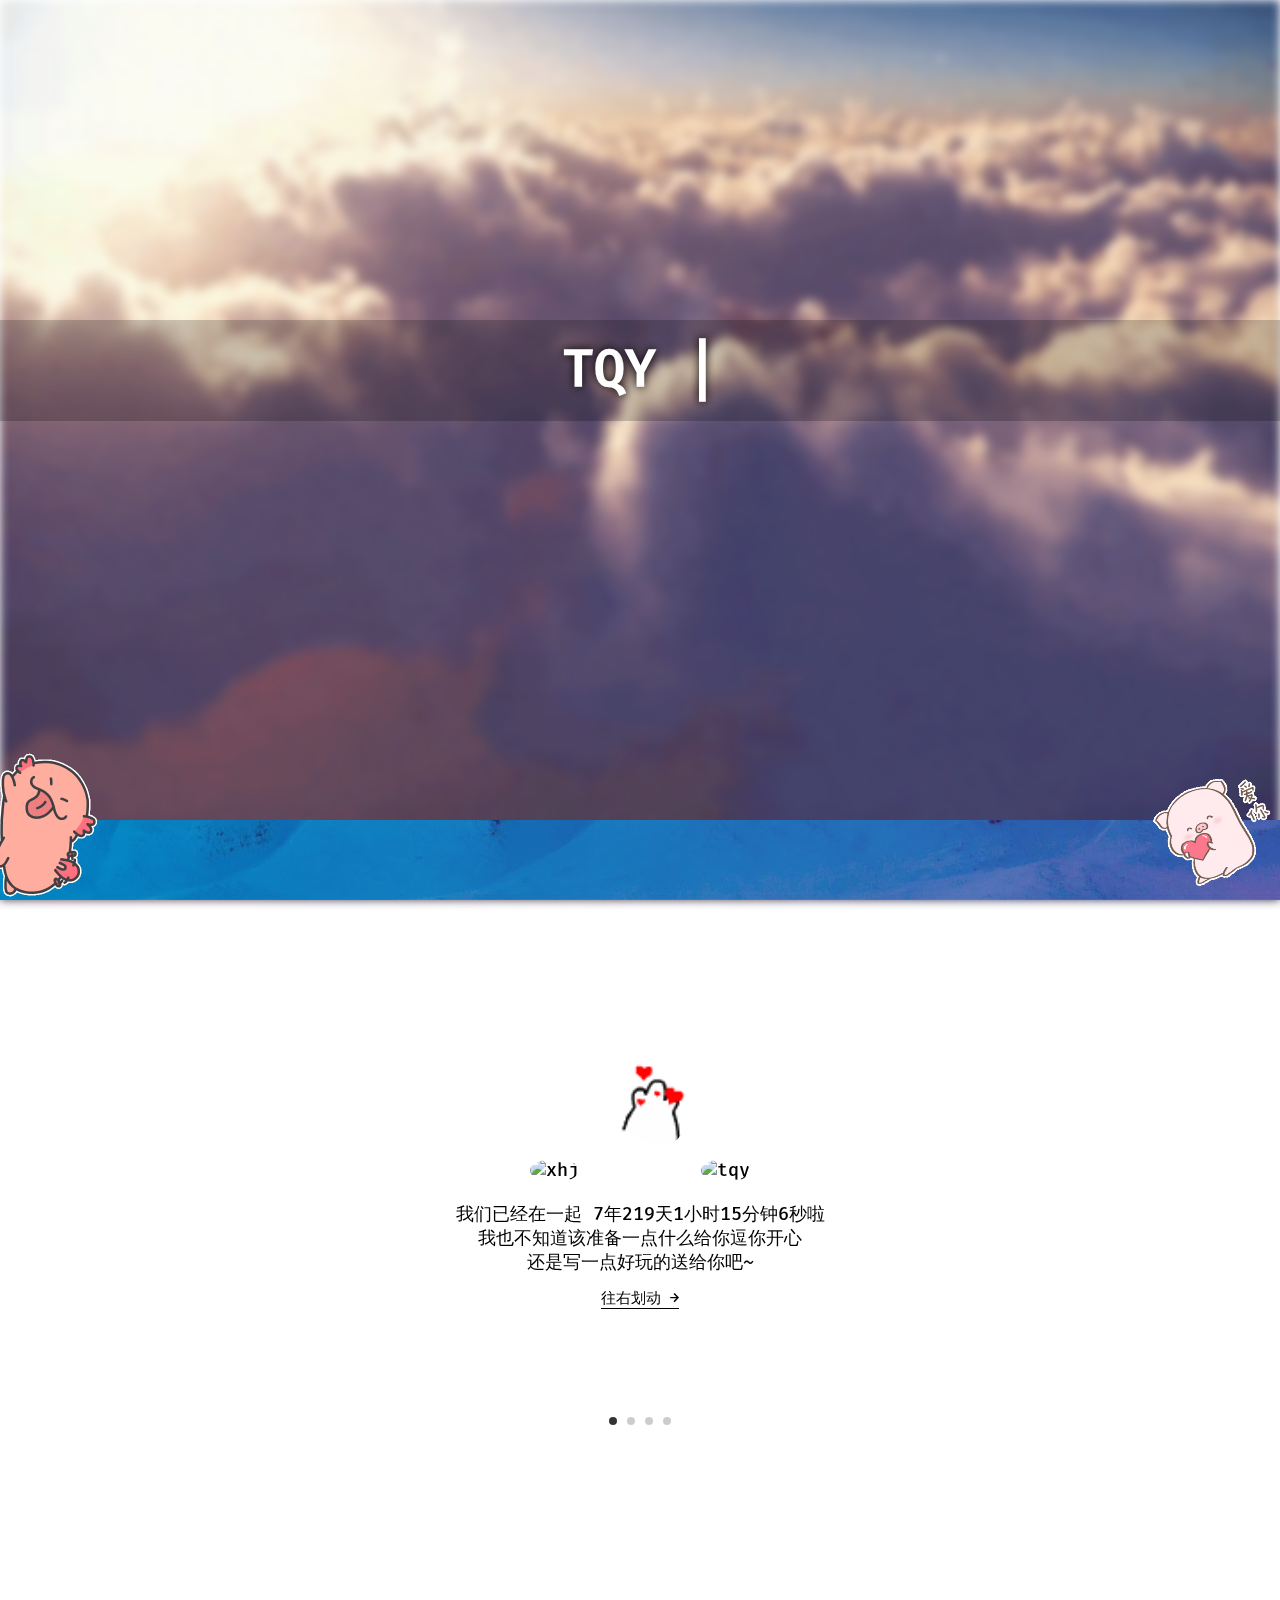
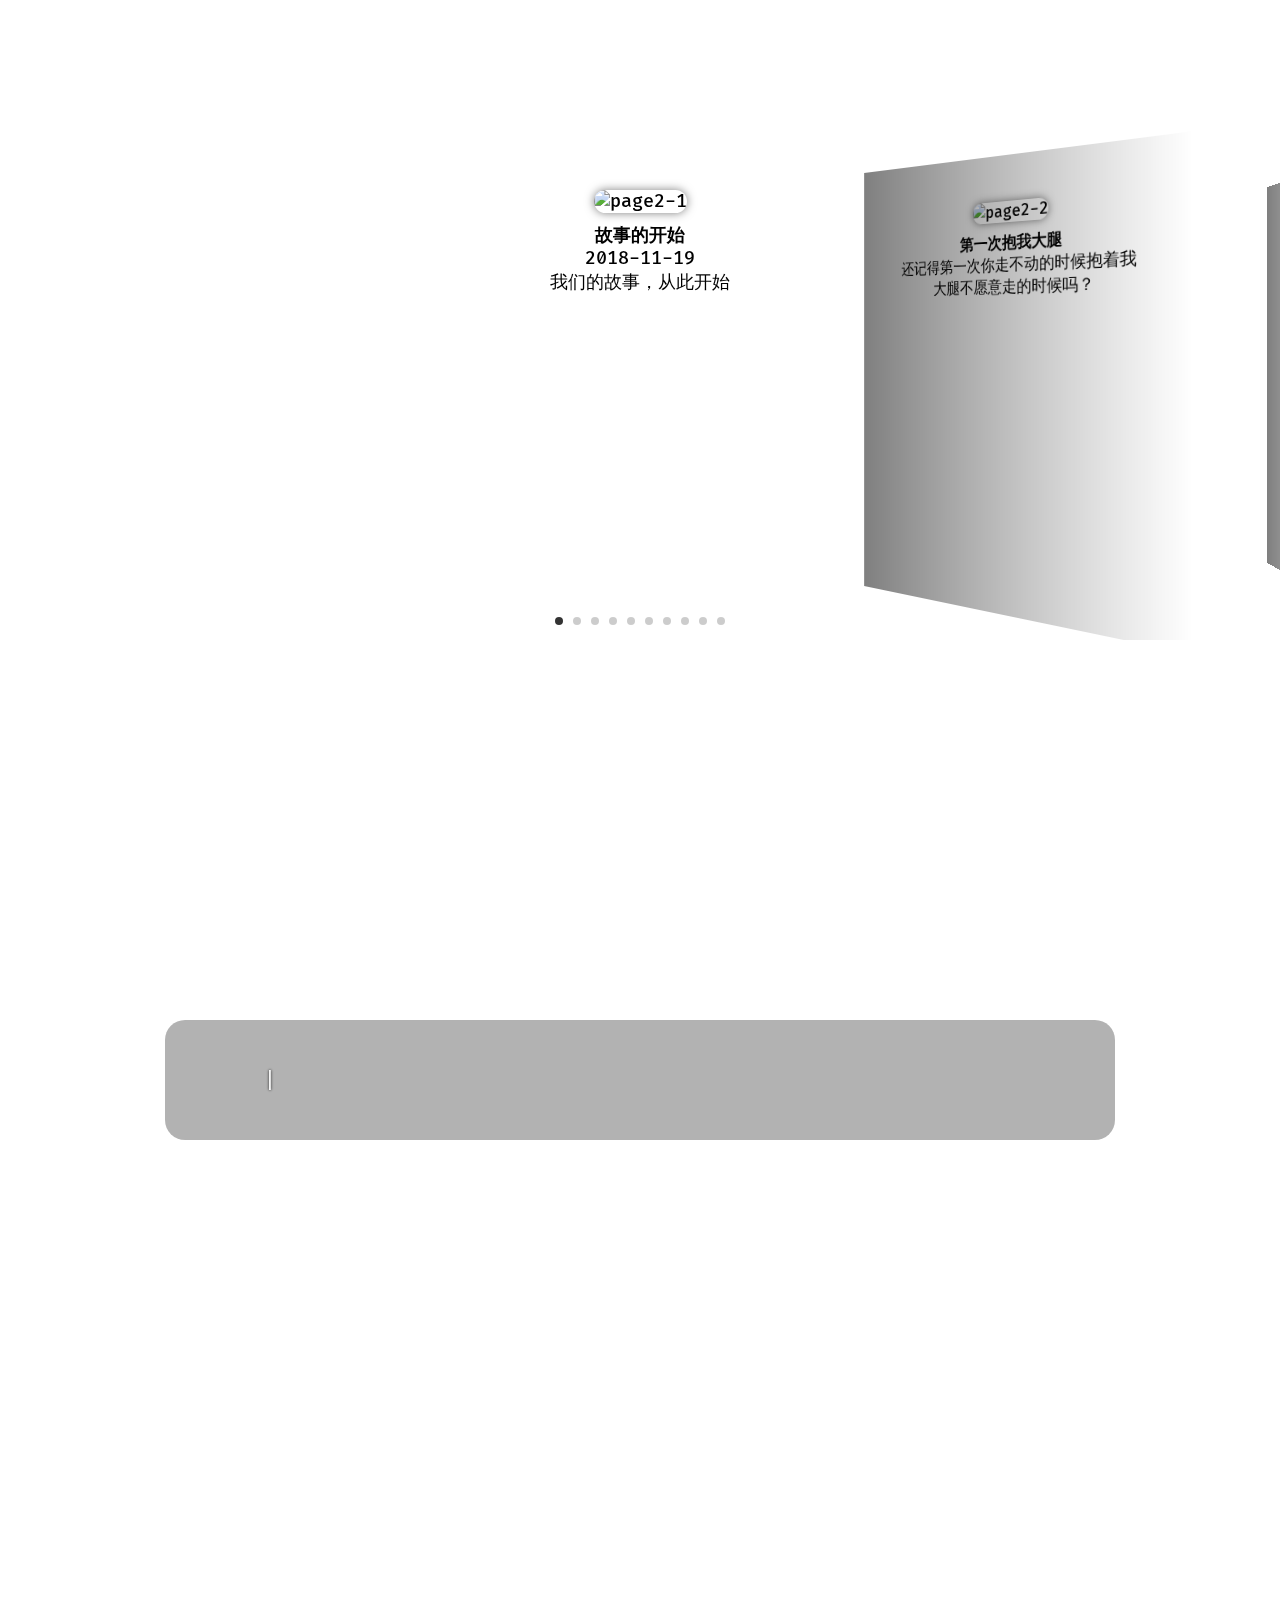
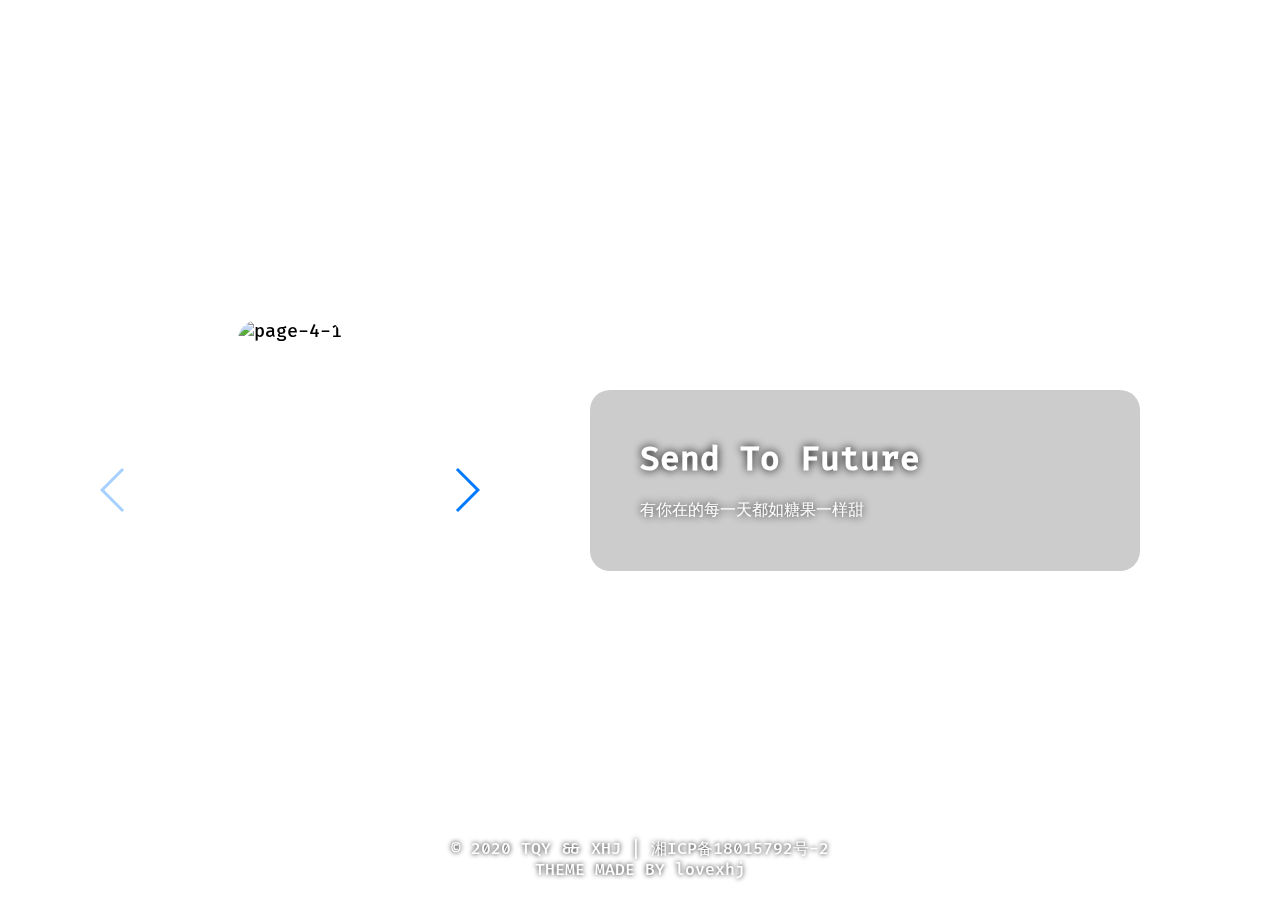
==== biaobai/index.html @ ac642353 "s" ====
<!DOCTYPE html>
<html lang="en">

<head>
    <meta charset="UTF-8">
    <meta name="viewport"
        content="width=device-width,initial-scale=1.0,maximum-scale=1.0,minimum-scale=1.0,user-scalable=no">
    <link rel="icon" href="./favicon.ico">
    <title>与你走过的第二年sk.xiaoruipu.cn</title>
    <meta name="description" content="喜欢月月">
    <meta name="keywords" content="nutssss,坚果,主页,博客,tqy,xhj">
    <link rel="stylesheet" type="text/css" href="./css/lovexhj.css">
    <link rel="stylesheet" href="./css/swiper.css">
    <link rel="stylesheet" type="text/css" href="./css/FiraCode.css">
</head>

<body>
    
     
     <!-- 背景音乐 -->
     <embed src="http://music.163.com/song/media/outer/url?id=1426669942.mp3" hidden="true" loop=true>
     
     
    <!-- 标题板块 -->
    <div class="title">
        <img src="./images/bg1.gif" alt="bgGif">
        <p id="tqyxhj"></p>
    </div>

    <!-- 分页1 - 骚话 -->
    <div class="page page1">
        <div class="swiper-container swiper-container-lovexhj1">
            <div class="swiper-wrapper">
                <div class="swiper-slide">
                    <div class="page1-lovexhj1">
                        <img src="https://q1.qlogo.cn/g?b=qq&nk=304915556&s=640" alt="xhj">
                        <img src="./images/cat.gif" alt="cat">
                        <img src="https://q1.qlogo.cn/g?b=qq&nk=1656071287&s=640" alt="tqy">
                        <p id="lovetime"></p>
                        <p>我也不知道该准备一点什么给你逗你开心</p>
                        <p>还是写一点好玩的送给你吧~</p>
                        <span class="right">往右划动 →</span>
                    </div>
                </div>
                <div class="swiper-slide">
                    <div class="page1-lovexhj1">
                        <img class="cat" src="./images/cat2.gif" alt="cat2">
                        <p class="catText">你常对我发的表情 ↑</p>
                        <p>上次也是花心思写了一个小玩意给你</p>
                        <p>但我觉得整体设计&&界面都过于<b>LOW</b></p>
                        <p>那就重新送你一个吧</p>
                        <span class="right">再划一下 →</span>
                    </div>
                </div>
                <div class="swiper-slide">
                    <div class="page1-lovexhj1">
                        <img class="cat" src="./images/cat3.gif" alt="cat3">
                        <p class="catText">抱死你 ↑</p>
                        <p>这次我<b>超级超级超级超级</b></p>
                        <p>认真的写了一遍</p>
                        <p style="font-size: 13px;">以 框架构造、
                            <span style="color: red; font-size: 16px;">爱你</span>、
                            视觉体验、响应式 为核心制作
                        </p>
                        <span class="right">再划一次吧 →</span>
                    </div>
                </div>
                <div class="swiper-slide">
                    <div class="page1-lovexhj1">
                        <img class="cat" src="./images/cat4.gif" alt="cat4">
                        <p class="catText">拍你猪头 ↑</p>
                        <p>这次应该不会太难看了吧</p>
                        <p>希望你喜欢呀</p>
                        <p>爱你哟(๑′ᴗ‵๑)</p>
                        <b>520快乐我的<span style="color: pink;">猪</span></b>
                    </div>
                </div>
            </div>
            <div class="swiper-pagination swiper-pagination-lovexhj1"></div>
        </div>
    </div>

    <!-- 分页2 - 时间轴 -->
    <div class="page page2">
        <div class="swiper-container swiper-container-lovexhj2">
            <div class="swiper-wrapper">
                <div class="swiper-slide">
                    <div class="page2-box">
                        <img src="./images/page-2-1.jpg" alt="page2-1">
                        <p><b>故事的开始</b></p>
                        <p>2018-11-19</p>
                        <p>我们的故事，从此开始</p>
                    </div>
                </div>
                <div class="swiper-slide">
                    <div class="page2-box">
                        <img src="./images/page-2-2.jpg" alt="page2-2">
                        <p><b>第一次抱我大腿</b></p>
                        <p>还记得第一次你走不动的时候抱着我大腿不愿意走的时候吗？</p>
                    </div>
                </div>
                <div class="swiper-slide">
                    <div class="page2-box">
                        <img src="./images/page-2-3.jpg" alt="page2-3">
                        <p><b>第一次喝奶茶</b></p>
                        <p>你总是把腿搭在我的大腿上</p>
                        <p>扯你帽子的时候我们开心的和小孩一样</p>
                    </div>
                </div>
                <div class="swiper-slide">
                    <div class="page2-box">
                        <img src="./images/page-2-4.jpg" alt="page2-4">
                        <p><b>第一次走在雪地上</b></p>
                        <p>天气很冷，但与你在一起玩却很暖和</p>
                        <p>一起在雪地上涂鸦，看你画猪头哈哈</p>
                    </div>
                </div>
                <div class="swiper-slide">
                    <div class="page2-box">
                        <img src="./images/page-2-5.jpg" alt="page2-5">
                        <p><b>第一次庆祝你成年生日</b></p>
                        <p>刚在一起不久就赶上了你的成年生日</p>
                        <p>送你礼物的那一刻你笑的是多么的开心</p>
                    </div>
                </div>
                <div class="swiper-slide">
                    <div class="page2-box">
                        <img src="./images/page-2-6.jpg" alt="page2-6">
                        <p><b>第一次庆祝我的生日</b></p>
                        <p>吃牛排看电影</p>
                        <p>很俗气但很开心</p>
                    </div>
                </div>
                <div class="swiper-slide">
                    <div class="page2-box">
                        <img src="./images/page-2-7.jpg" alt="page2-7">
                        <p><b>第一次与你看电影</b></p>
                        <p>这应该算是第一次认真的看完了一部电影吧哈哈</p>
                    </div>
                </div>
                <div class="swiper-slide">
                    <div class="page2-box">
                        <img src="./images/page-2-8.jpg" alt="page2-8">
                        <p><b>第一次在深夜跑出来陪你</b></p>
                        <p>偶然条件下，凌晨三点我们在一起散步</p>
                        <p>安静的马路上充满了甜甜的感觉</p>
                    </div>
                </div>
                <div class="swiper-slide">
                    <div class="page2-box">
                        <img src="./images/page-2-9.jpg" alt="page2-9">
                        <p><b>第一次与你打游戏</b></p>
                        <p>看你输了“赛车”时生气的样子好好笑</p>
                        <p>并偷偷在后面摸了一下你的猪头</p>
                    </div>
                </div>
                <div class="swiper-slide">
                    <div class="page2-box">
                        <img src="./images/page-2-10.jpg" alt="page2-10">
                        <p><b>More？</b></p>
                        <p>篇幅有限，</p>
                        <p>丢一张丑照吧hahahahahah</p>
                    </div>
                </div>
            </div>
            <div class="swiper-pagination swiper-pagination-lovexhj2"></div>
        </div>
    </div>

    <!-- 分页3 - 一段话 -->
    <div class="page page3">
        <div id="talkToXHJ">
            <b>回顾上一个520</b>
            <br />
            当时你从外面特地跑过来找我，我知道你超级超级害怕晕车，但是还是为了当天见到我，坐车回来了，当我听见你要回来的时候我还以为你在骗我哈哈，结果晚上真的见到你了，你一下车就冲过来抱住了我，这个画面回想起来仿佛就发生在昨天一样清晰...
            <br />
            <br />
            <b>这是我们的第二个520</b>
            <br />
            比较直男的我，还是用属于我的方式来送你一个小小的虚拟礼物（上次那个太不用心了哈哈）
            <br />
            这段时间经常告诉你我在写代码不能陪你玩，其实我都在花心思做这个呢，我想把它做到很好很好，让你感受一下“代码”带来了趣味性
            <br />
            用心才能做得更好，陪你也是这样，每天的事情大同小异，除去日常琐事剩下的就是陪你，日复一日但是每天都会是不同的感觉，带来不同的乐趣
            <br />
            陪你玩游戏，陪你聊天，一起互怼一起疯，看似再平常不过的事情在我们这里都充满了开心
            <br />
            <br />
            <b>我想</b>
            <br />
            我们还会有好多好多的520，不过每一次我都要尝试用新鲜的思路去给你带来一些值得回忆的瞬间还是很有挑战性的，对我来说给你准备惊喜的过程总是充满了动力
            <br />
            用文字来对你说一些话感觉好像情书一样尴尬哈哈，那就不说了我
            <br />
            节日快乐猪
            <br />
            ## 爱你的仔仔 (๑′ᴗ‵๑)~ ❤
        </div>
    </div>

    <!-- 分页4 - 结尾 -->
    <div class="page page4">
        <div class="page4-box">
            <div class="page4-img">
                <div class="swiper-container swiper-container-lovexhj3">
                    <div class="swiper-wrapper">
                        <div class="swiper-slide">
                            <img src="./images/page-4-1.png" alt="page-4-1">
                        </div>
                        <div class="swiper-slide">
                            <img src="./images/page-4-2.jpg" alt="page-4-2">
                        </div>
                        <div class="swiper-slide">
                            <img src="./images/page-4-3.jpg" alt="page-4-3">
                        </div>
                        <div class="swiper-slide">
                            <img src="./images/page-4-4.jpg" alt="page-4-4">
                        </div>
                        <div class="swiper-slide">
                            <img src="./images/page-4-5.jpg" alt="page-4-5">
                        </div>
                        <div class="swiper-slide">
                            <img src="./images/page-4-6.jpg" alt="page-4-6">
                        </div>
                        <div class="swiper-slide">
                            <img src="./images/page-4-7.jpg" alt="page-4-7">
                        </div>
                        <div class="swiper-slide">
                            <img src="./images/page-4-8.jpg" alt="page-4-8">
                        </div>
                        <div class="swiper-slide">
                            <img src="./images/page-4-9.jpg" alt="page-4-9">
                        </div>
                        <div class="swiper-slide">
                            <img src="./images/page-4-10.jpg" alt="page-4-10">
                        </div>
                    </div>
                    <div class="swiper-button-prev swiper-button-prev-lovexhj3"></div>
                    <div class="swiper-button-next swiper-button-next-lovexhj3"></div>
                </div>
            </div>
            <div class="page4-text">
                <h1>Send To Future</h1>
                <p>有你在的每一天都如糖果一样甜</p>
            </div>
        </div>

        <div class="footer">
            <div class="footerBox">
                <p>
                    &copy; 2020 
                    <a href="https://sk.xiaoruipu.cn/">TQY && XHJ</a> | 
                    <a href="https://sk.xiaoruipu.cn/">湘ICP备18015792号-2</a>
                </p>
                <p>THEME MADE BY <a href="https://www.x6d.com">lovexhj</a></p>
            </div>
        </div>
    </div>

    <!-- 两只XHJ一样的猪 -->
    <div class="xhjIsPig">
        <img src="./images/pig1.gif" alt="pig1" class="pig1">
        <img src="./images/pig2.gif" alt="pig2" class="pig2">
    </div>

    <!-- js加载 -->
    <script src="https://cdn.bootcss.com/wow/1.1.2/wow.js"></script>
    <script src="./js/typeit.min.js"></script>
    <script src="./js/swiper-3.4.2.min.js"></script>
    <script src="https://cdn.bootcdn.net/ajax/libs/jquery/3.5.0/jquery.js"></script>

    <script src="./js/lovetime.js"></script>
    <script src="./js/talk.js"></script>
    <script src="./js/swiper.js"></script>
    <script src="./js/su.js"></script>
    <script>
        (function () {
            new WOW().init()
        })()
    </script>

    <script type="text/javascript">
        jQuery(document).ready(function ($) {
            $('body').wpSuperSnow({
                flakes: ['./images/004.png', './images/003.png', './images/002.png',
                    './images/001.png'
                ],
                totalFlakes: '100',
                zIndex: '999999',
                maxSize: '30',
                maxDuration: '20',
                useFlakeTrans: false
            });
        });
    </script>
</body>

</html>
---- biaobai/css/lovexhj.css ----
* {
    margin: 0;
    padding: 0;
}

.title img {
    display: block;
    filter: blur(5px);
    width: 100%;
    height: 100%;
    object-fit: fill;
    position: fixed;
    top: 0;
    left: 0;
    z-index: -1;
}

a {
    color: white;
    text-decoration: none;
    transition: all 0.3s;
}

a:hover {
    color: rgb(0, 130, 255);
    text-shadow: 0 0 5px white;
}

.swiper-container {
    width: 100%;
    height: 500px;
    padding-top: 120px;
}

.swiper-slide {
    text-align: center;
    font-size: 18px;
    background: rgba(255, 255, 255, 0.8);
    display: -webkit-box;
    display: -ms-flexbox;
    display: -webkit-flex;
    display: flex;
    -webkit-box-pack: center;
    -ms-flex-pack: center;
    -webkit-justify-content: center;
    justify-content: center;
    -webkit-box-align: center;
    -ms-flex-align: center;
    -webkit-align-items: center;
    align-items: center;
    border-radius: 20px;
}

/* 分页总体 */
.page {
    width: 100%;
    height: 800px;
    background-size: cover;
    background-position: center top;
    background-repeat: no-repeat;
    background-attachment: fixed;
}

/* 标题板块 */
.title {
    height: 800px;
    overflow: hidden;
}

.title p {
    display: inline-block;
    margin-top: 300px;
    height: auto;
    width: 100%;
    background-color: rgba(0, 0, 0, 0.2);
    padding: 20px 0;
    color: white;
    font-size: 50px;
    font-weight: bold;
    text-shadow: 0 0 10px black;
    text-align: center;
}

/* 分页1 - 骚话 */
.page1 {
    background-image: linear-gradient(to right, rgba(0, 162, 255, 0.4), rgba(255, 0, 255, 0.2)), url(../images/bg1.jpg);
}

.swiper-container-lovexhj1 {
    width: 550px;
}

.page1-lovexhj1 img {
    width: 100px;
    border-radius: 50%;
    margin-bottom: 20px;
}

.page1 .right {
    border-bottom: 1px solid black;
    line-height: 50px;
    font-size: 15px;
}

.page1 .cat {
    width: 150px;
}

.catText {
    font-size: 13px;
    color: gray;
}

/* 分页2 - 时间轴 */
.page2 {
    background-image: linear-gradient(to right, rgba(0, 162, 255, 0.4), rgba(255, 0, 255, 0.2)), url(../images/bg2.jpg);
}

.swiper-container-lovexhj2 
.swiper-wrapper 
.swiper-slide {
    width: 400px;
    border-radius: 0;
}

.page2-box {
    width: 300px;
    height: 100%;
    padding-top: 100px;
}

.page2-box img {
    width: 150px;
    border-radius: 20px;
    margin-bottom: 10px;
    box-shadow: 0 0 10px rgba(0, 0, 0, 0.5);
}

/* 分页3 - 一段话 */
.page3 {
    background-image: linear-gradient(to right, rgba(0, 162, 255, 0.4), rgba(255, 0, 255, 0.2)), url(../images/bg3.jpg);
    padding-top: 200px;
    height: 700px;
}

#talkToXHJ {
    width: 750px;
    padding: 50px 100px;
    background-color: rgba(0, 0, 0, 0.3);
    margin: 0 auto;
    border-radius: 20px;
    color: white;
    text-shadow: 0 0 3px black;
}

#talkToXHJ b {
    font-size: 25px;
}

#talkToXHJ p {
    font-size: 20px;
}

/* 分页4 - 结尾 */
.page4 {
    background-image: linear-gradient(to right, rgba(0, 162, 255, 0.4), rgba(255, 0, 255, 0.2)), url(../images/bg4.jpg);
}

.page4-box {
    width: 1100px;
    height: 500px;
    margin: 0 auto;
    /* background-color: red; */
}

.page4-img {
    float: left;
    width: 400px;
    overflow: hidden;
    /* background-color: blue; */
}

.swiper-container-lovexhj3 {
    margin-top: 60px;
    height: 500px;
}

.swiper-container-lovexhj3 
.swiper-wrapper 
.swiper-slide {
    width: 100%;
    height: 400px;
    background-color: rgba(255, 255, 255, 0);
}

.swiper-container-lovexhj3 
.swiper-wrapper 
.swiper-slide 
img {
    height: 90%;
    border-radius: 20px;
}

.page4-text {
    float: left;
    width: 450px;
    height: auto;
    background-color: rgba(0, 0, 0, 0.2);
    border-radius: 20px;
    padding: 50px;
    color: white;
    text-shadow: 0 0 10px black;
    margin: 270px 0 0 100px;
}

.page4-text h1 {
    margin-bottom: 20px;
}

/* 底部版权 */
.footer {
    width: 100%;
    height: 260px;
    position: relative;
}

.footerBox {
    width: 100%;
    position: absolute;
    bottom: 0;
    text-align: center;
    color: white;
    text-shadow: 0 0 5px black;
}

/* 两只XHJ一样的猪 */
.xhjIsPig .pig1,
.pig2 {
    position: fixed;
    z-index: 99;
    width: 150px;
}

.xhjIsPig .pig1 {
    right: -10px;
    bottom: 0;
    transform: rotate(-25deg);
    animation: xhjPigRun1 2s infinite;
}

.xhjIsPig .pig2 {
    left: -30px;
    bottom: 0;
    transform: scaleX(-1) rotate(-90deg);
    animation: xhjPigRun2 5s infinite;
}

@keyframes xhjPigRun1 {
    0% {
        transform: scale(1) rotate(-25deg);
    }

    50% {
        transform: scale(1.2) rotate(-25deg);
    }

    100% {
        transform: scale(1) rotate(-25deg);
    }
}

@keyframes xhjPigRun2 {
    0% {
        bottom: 0;
    }

    50% {
        bottom: 20%;
    }

    100% {
        bottom: 0;
    }
}

/* 自适应 */
@media screen and (max-width: 1060px) {
    .page3 {
        padding-top: 80px;
    }

    #talkToXHJ {
        width: 500px;
        padding: 50px 50px;
    }

    .page4-box {
        width: 700px;
    }

    .page4-img {
        width: 240px;
    }

    .page4-text {
        width: 330px;
        margin: 270px 0 0 30px;
    }

    .page4-text h1 {
        margin-bottom: 20px;
        font-size: 25px;
    }
}

@media screen and (max-width: 730px) {
    .title p {
        font-size: 30px;
    }

    .swiper-container {
        padding-top: 150px;
    }

    .swiper-container-lovexhj1 {
        width: 400px;
        height: 500px;
    }

    .page2-box {
        width: 240px;
        padding-top: 80px;
    }

    .swiper-container-lovexhj2 {
        height: 450px;
    }

    .page2-box p {
        font-size: 16px;
    }

    .page3 {
        padding-top: 100px;
        height: 800px;
    }

    #talkToXHJ {
        width: 350px;
        padding: 30px 30px;
    }

    #talkToXHJ b {
        font-size: 23px;
    }
    
    #talkToXHJ p {
        font-size: 15px;
    }

    .page4 {
        height: 1100px;
    }

    .page4-box {
        width: 400px;
    }

    .page4-img {
        width: 100%;
    }

    .swiper-container-lovexhj3 
    .swiper-wrapper 
    .swiper-slide 
        img {
        height: 100%;
        border-radius: 20px;
    }

    .page4-text {
        width: 90%;
        margin: 0 auto;
        padding: 20px;
    }

    .page4-text h1 {
        margin-bottom: 20px;
        font-size: 25px;
    }

    .footer {
        height: 560px;
    }

    .xhjIsPig .pig1,
    .pig2 {
        width: 130px;
    }

    .xhjIsPig .pig2 {
        left: -25px;
    }
}

@media screen and (max-width: 426px) {
    .title p {
        font-size: 30px;
        margin-top: 260px;
    }

    .swiper-container {
        padding-top: 150px;
    }

    .swiper-container-lovexhj1 {
        width: 90%;
        height: 500px;
    }

    .page1-lovexhj1 {
        font-size: 15px;
    }

    .page1-lovexhj1 img {
        width: 70px;
    }

    .page1 .cat {
        width: 120px;
    }

    .page2-box {
        width: 240px;
        padding-top: 80px;
    }

    .swiper-container-lovexhj2 {
        width: 80%;
        height: 500px;
    }

    .page2-box p {
        font-size: 16px;
    }

    .page3 {
        padding-top: 100px;
        height: 900px;
    }

    #talkToXHJ {
        width: 80%;
        padding: 20px 10px;
    }

    #talkToXHJ b {
        font-size: 23px;
    }
    
    #talkToXHJ p {
        font-size: 15px;
    }

    .page4 {
        height: 1100px;
    }

    .page4-box {
        width: 90%;
    }

    .page4-img {
        width: 100%;
    }

    .swiper-container-lovexhj3 
    .swiper-wrapper 
    .swiper-slide 
        img {
        height: 100%;
        border-radius: 20px;
    }

    .page4-text {
        width: 85%;
        margin: 0 auto;
        padding: 20px;
    }

    .page4-text h1 {
        margin-bottom: 20px;
        font-size: 25px;
    }

    .footer {
        height: 560px;
    }

    .xhjIsPig .pig1,
    .pig2 {
        width: 80px;
    }

    .xhjIsPig .pig2 {
        left: -15px;
    }
}
---- biaobai/css/FiraCode.css ----
* {
    font-family: FiraCode;
}

@font-face {
    font-family: 'FiraCode';
    src: url([data-uri]) format('woff2'),
        url([data-uri]) format('woff');
    font-weight: 500;
    font-style: normal;
}
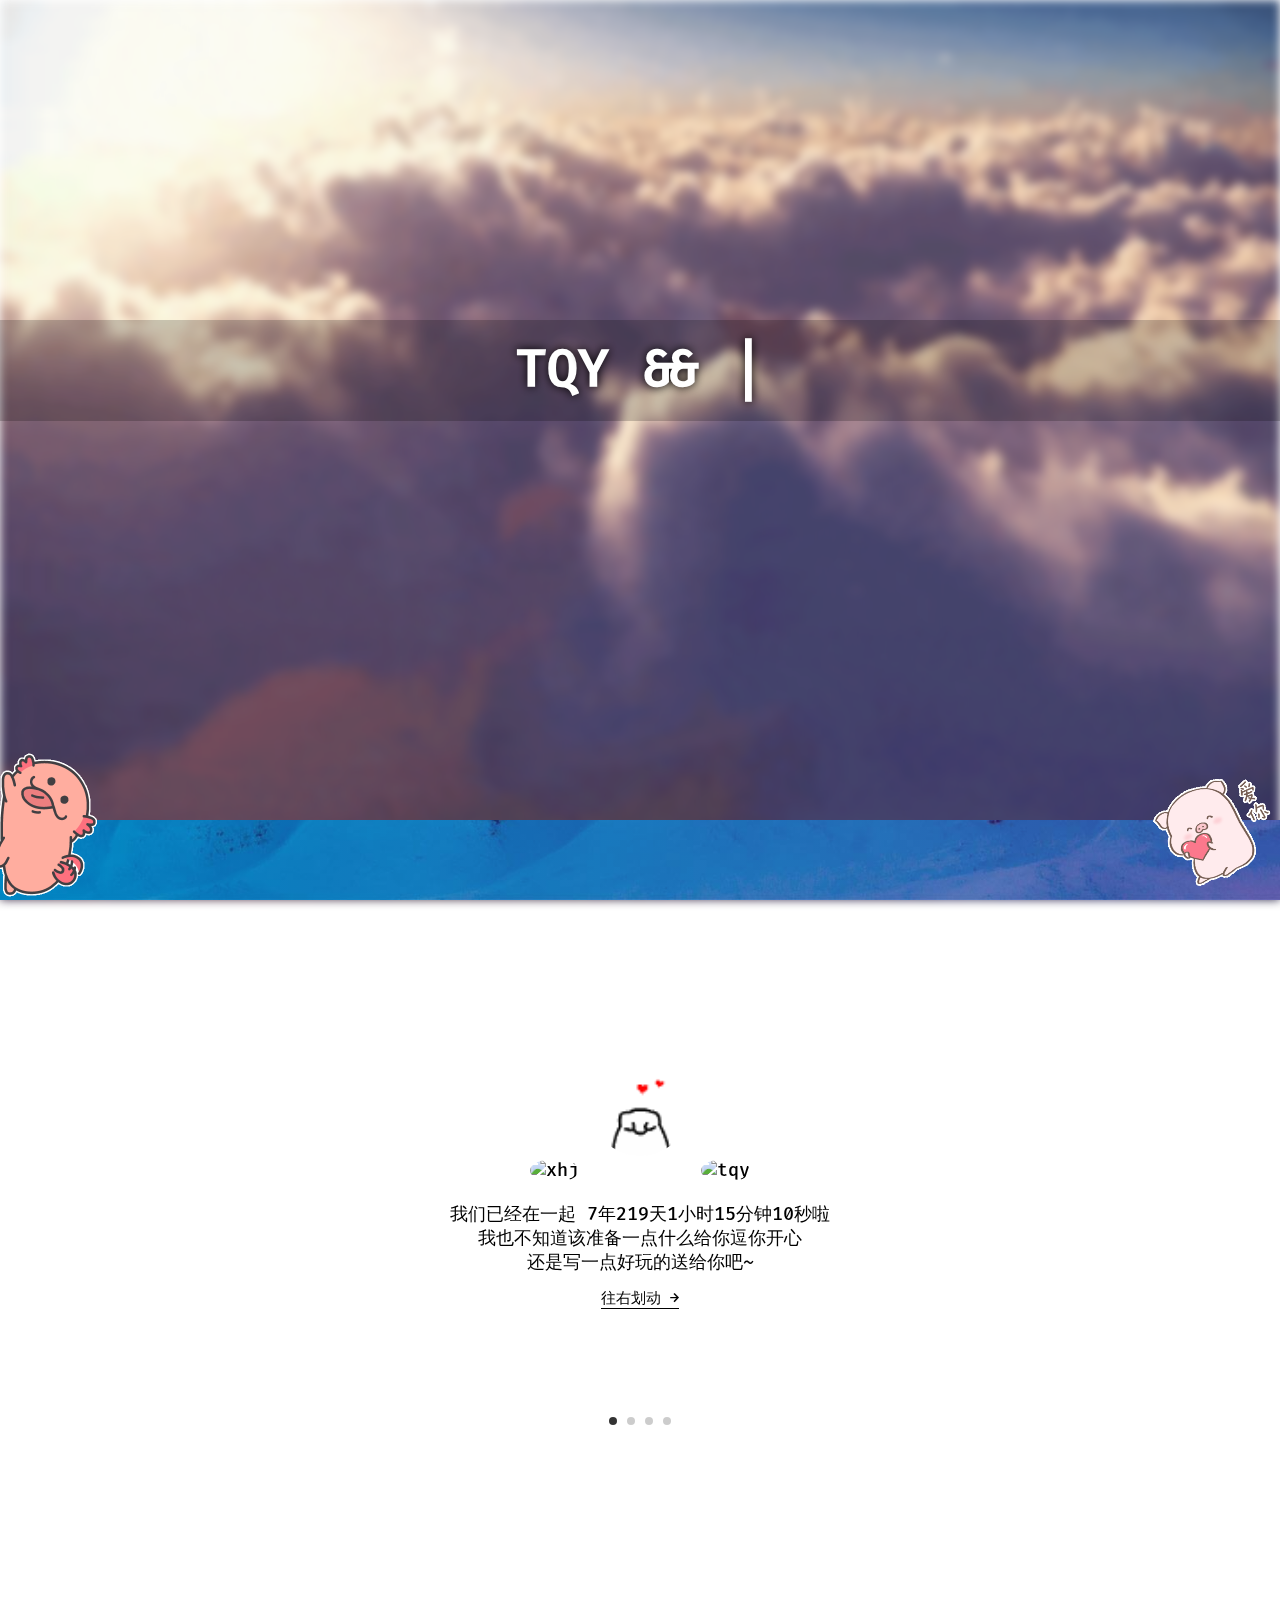
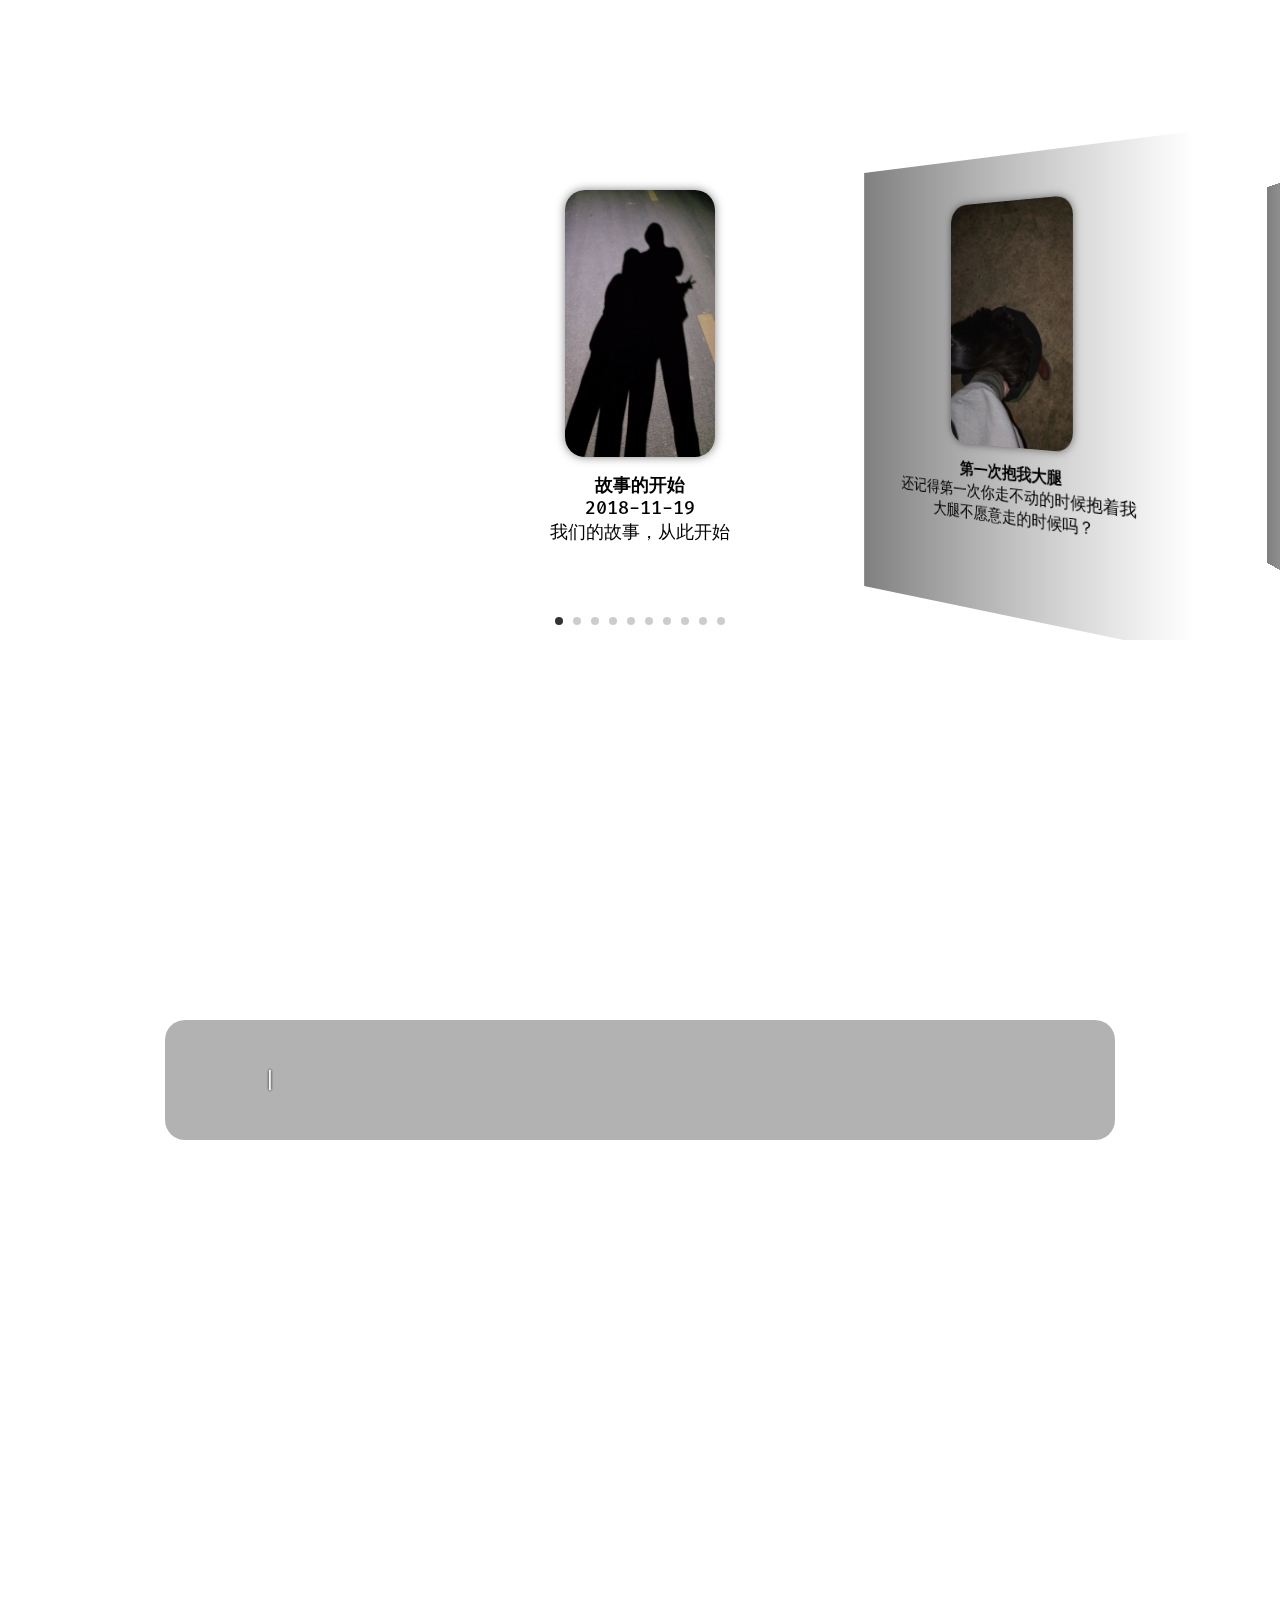
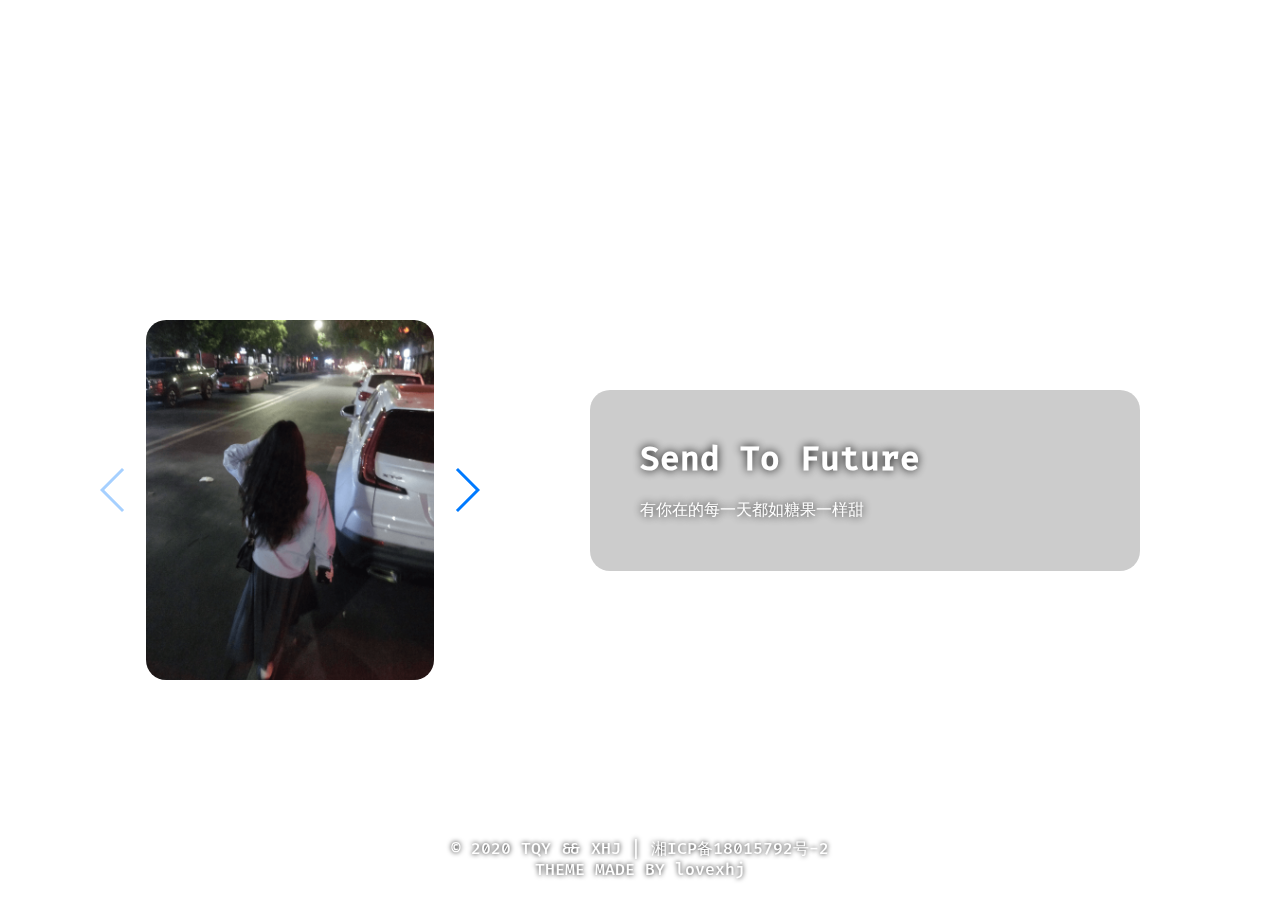
==== commit c73c9e4c: "s" ====
--- a/biaobai/index.html
+++ b/biaobai/index.html
@@ -6,8 +6,8 @@
     <meta name="viewport"
         content="width=device-width,initial-scale=1.0,maximum-scale=1.0,minimum-scale=1.0,user-scalable=no">
     <link rel="icon" href="./favicon.ico">
-    <title>与你走过的第二年sk.xiaoruipu.cn</title>
-    <meta name="description" content="喜欢月月">
+    <title>与你走过的第二个520 无心源码网 sk.xiaoruipu.cn</title>
+    <meta name="description" content="这是我们度过的第二个520，时间真的很快很快，有你的每一天都是我们520~">
     <meta name="keywords" content="nutssss,坚果,主页,博客,tqy,xhj">
     <link rel="stylesheet" type="text/css" href="./css/lovexhj.css">
     <link rel="stylesheet" href="./css/swiper.css">
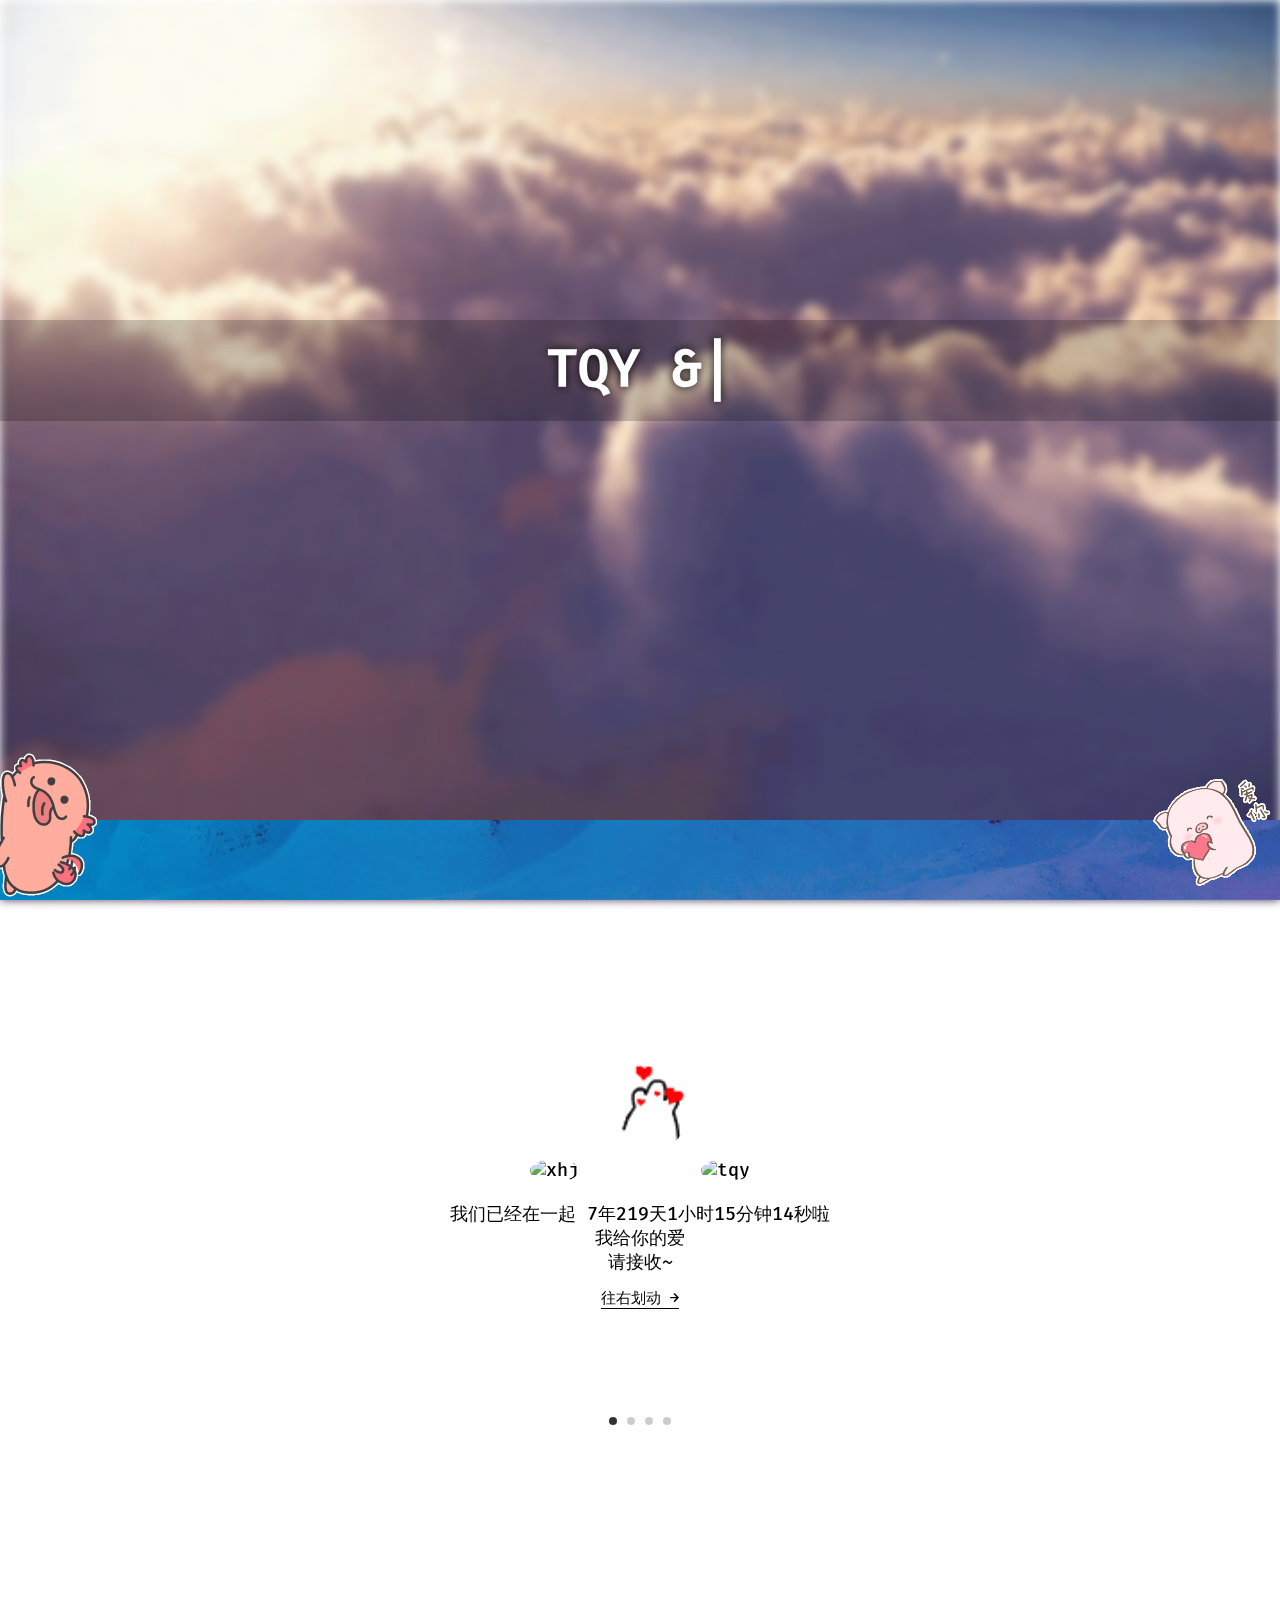
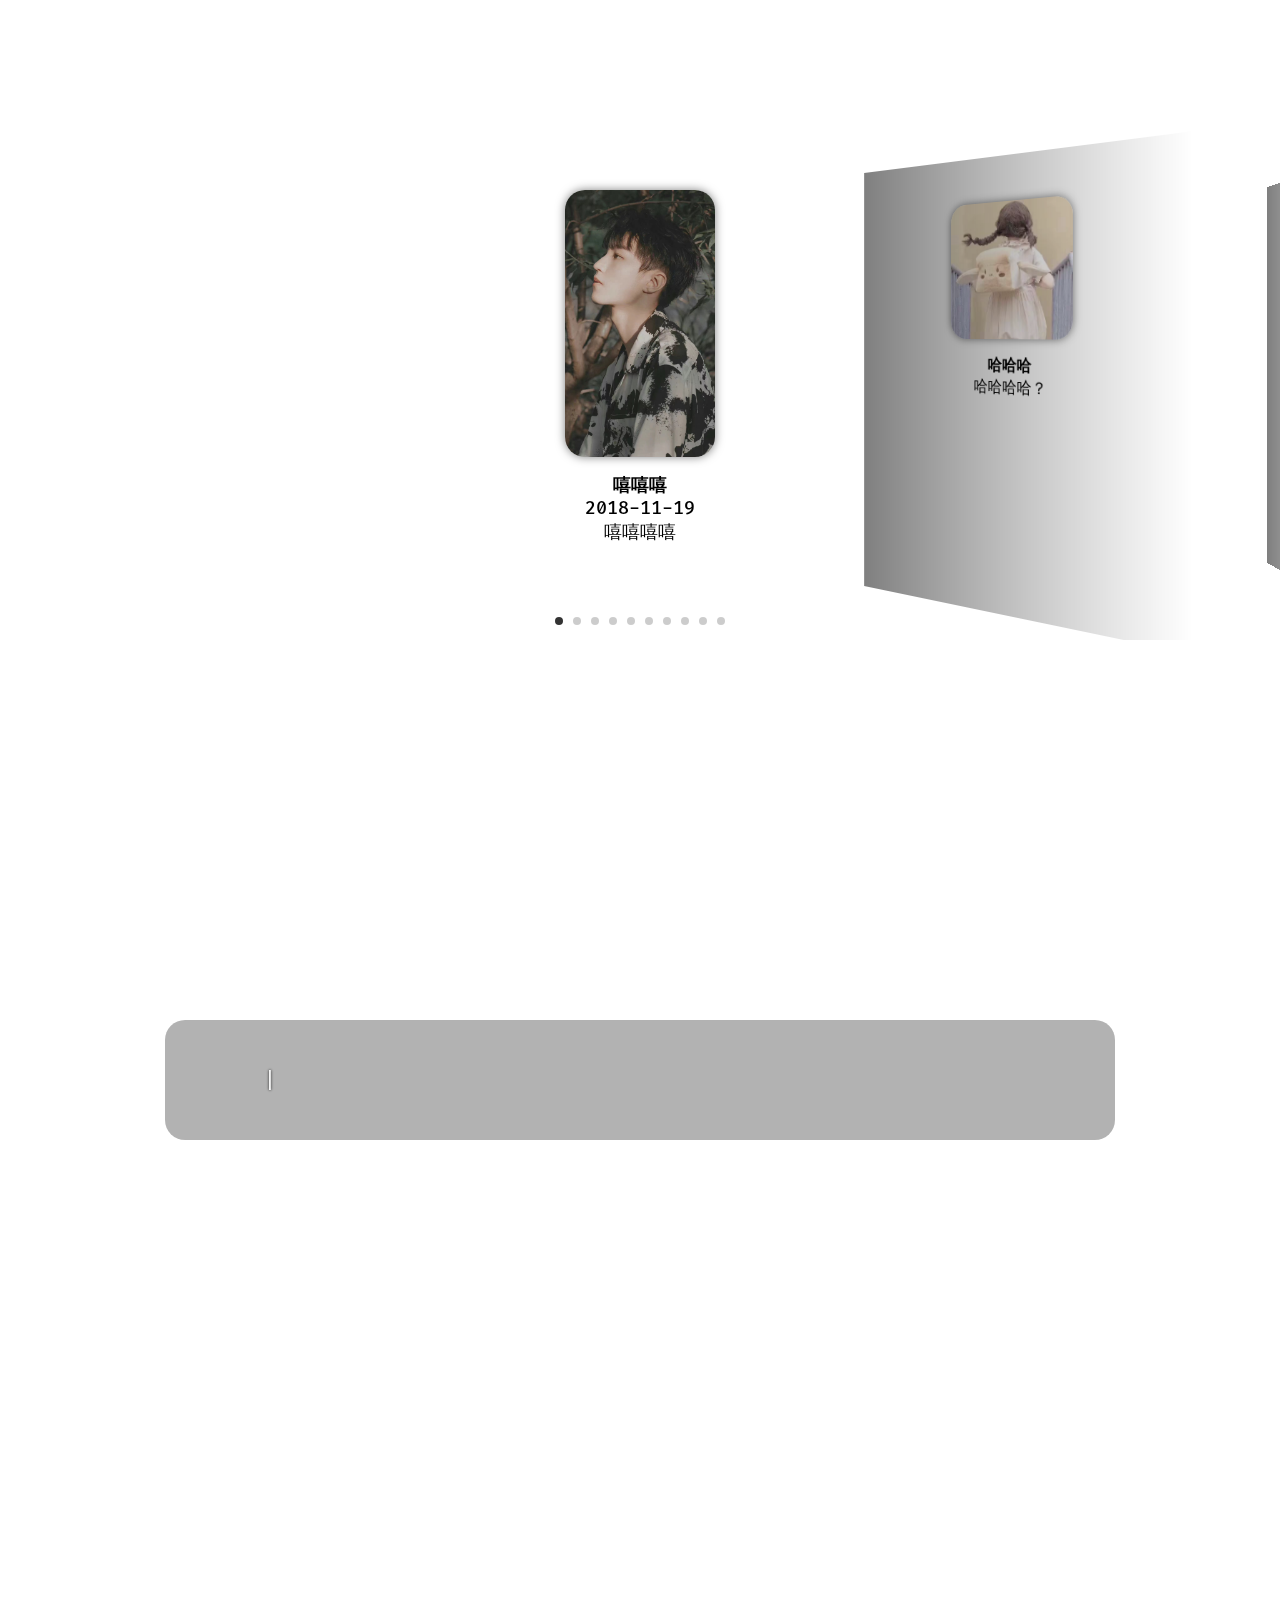
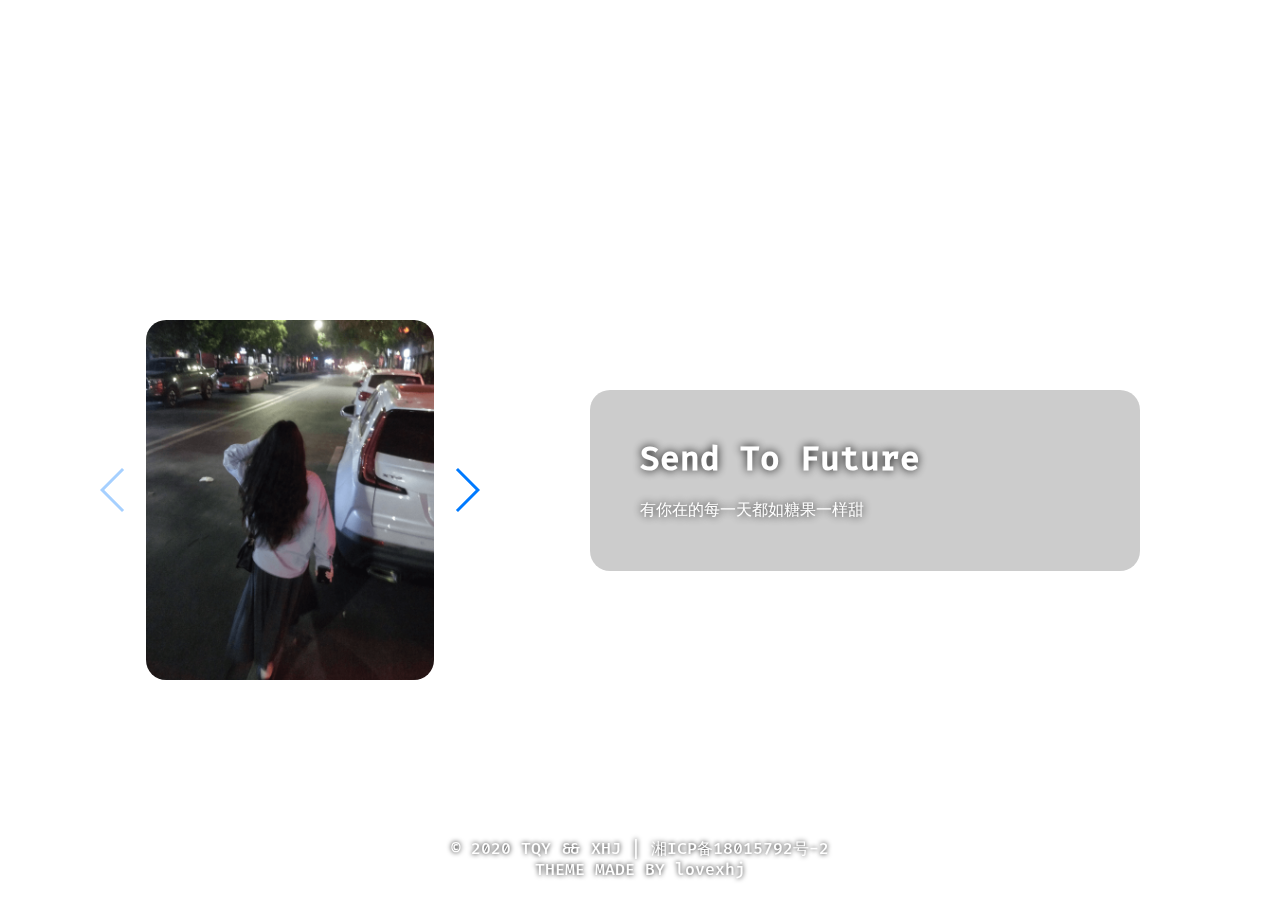
==== commit c49e05d1: "s" ====
--- a/biaobai/index.html
+++ b/biaobai/index.html
@@ -6,8 +6,8 @@
     <meta name="viewport"
         content="width=device-width,initial-scale=1.0,maximum-scale=1.0,minimum-scale=1.0,user-scalable=no">
     <link rel="icon" href="./favicon.ico">
-    <title>与你走过的第二个520 无心源码网 sk.xiaoruipu.cn</title>
-    <meta name="description" content="这是我们度过的第二个520，时间真的很快很快，有你的每一天都是我们520~">
+    <title>我来啦月月猪猪 无心源码网 sk.xiaoruipu.cn</title>
+    <meta name="description" content="这是我们度过的第二年头，时间真的很快很快，有你的每一天我都很开心~">
     <meta name="keywords" content="nutssss,坚果,主页,博客,tqy,xhj">
     <link rel="stylesheet" type="text/css" href="./css/lovexhj.css">
     <link rel="stylesheet" href="./css/swiper.css">
@@ -18,7 +18,7 @@
     
      
      <!-- 背景音乐 -->
-     <embed src="http://music.163.com/song/media/outer/url?id=1426669942.mp3" hidden="true" loop=true>
+     <embed src="https://y.qq.com/n/ryqq/player" hidden="true" loop=true>
      
      
     <!-- 标题板块 -->
@@ -37,18 +37,18 @@
                         <img src="./images/cat.gif" alt="cat">
                         <img src="https://q1.qlogo.cn/g?b=qq&nk=1656071287&s=640" alt="tqy">
                         <p id="lovetime"></p>
-                        <p>我也不知道该准备一点什么给你逗你开心</p>
-                        <p>还是写一点好玩的送给你吧~</p>
+                        <p>我给你的爱</p>
+                        <p>请接收~</p>
                         <span class="right">往右划动 →</span>
                     </div>
                 </div>
                 <div class="swiper-slide">
                     <div class="page1-lovexhj1">
                         <img class="cat" src="./images/cat2.gif" alt="cat2">
-                        <p class="catText">你常对我发的表情 ↑</p>
-                        <p>上次也是花心思写了一个小玩意给你</p>
-                        <p>但我觉得整体设计&&界面都过于<b>LOW</b></p>
-                        <p>那就重新送你一个吧</p>
+                        <p class="catText">可爱吧 ↑</p>
+                        <p>哇哦</p>
+                        <p>喜欢不哈哈哈哈<b>爱你</b></p>
+                        <p>送给你，我的宝贝</p>
                         <span class="right">再划一下 →</span>
                     </div>
                 </div>
@@ -69,10 +69,10 @@
                     <div class="page1-lovexhj1">
                         <img class="cat" src="./images/cat4.gif" alt="cat4">
                         <p class="catText">拍你猪头 ↑</p>
-                        <p>这次应该不会太难看了吧</p>
+                        <p>爱你猪头</p>
                         <p>希望你喜欢呀</p>
                         <p>爱你哟(๑′ᴗ‵๑)</p>
-                        <b>520快乐我的<span style="color: pink;">猪</span></b>
+                        <b>快乐我的<span style="color: pink;">猪</span></b>
                     </div>
                 </div>
             </div>
@@ -87,71 +87,71 @@
                 <div class="swiper-slide">
                     <div class="page2-box">
                         <img src="./images/page-2-1.jpg" alt="page2-1">
-                        <p><b>故事的开始</b></p>
+                        <p><b>嘻嘻嘻</b></p>
                         <p>2018-11-19</p>
-                        <p>我们的故事，从此开始</p>
+                        <p>嘻嘻嘻嘻</p>
                     </div>
                 </div>
                 <div class="swiper-slide">
                     <div class="page2-box">
                         <img src="./images/page-2-2.jpg" alt="page2-2">
-                        <p><b>第一次抱我大腿</b></p>
-                        <p>还记得第一次你走不动的时候抱着我大腿不愿意走的时候吗？</p>
+                        <p><b>哈哈哈</b></p>
+                        <p>哈哈哈哈？</p>
                     </div>
                 </div>
                 <div class="swiper-slide">
                     <div class="page2-box">
                         <img src="./images/page-2-3.jpg" alt="page2-3">
-                        <p><b>第一次喝奶茶</b></p>
-                        <p>你总是把腿搭在我的大腿上</p>
-                        <p>扯你帽子的时候我们开心的和小孩一样</p>
+                        <p><b>么么哒</b></p>
+                        <p>小宝贝</p>
+                        <p>你在干嘛</p>
                     </div>
                 </div>
                 <div class="swiper-slide">
                     <div class="page2-box">
                         <img src="./images/page-2-4.jpg" alt="page2-4">
-                        <p><b>第一次走在雪地上</b></p>
-                        <p>天气很冷，但与你在一起玩却很暖和</p>
-                        <p>一起在雪地上涂鸦，看你画猪头哈哈</p>
+                        <p><b>这里下雨了</b></p>
+                        <p>想你啦</p>
+                        <p>感动吧，猪猪</p>
                     </div>
                 </div>
                 <div class="swiper-slide">
                     <div class="page2-box">
                         <img src="./images/page-2-5.jpg" alt="page2-5">
-                        <p><b>第一次庆祝你成年生日</b></p>
-                        <p>刚在一起不久就赶上了你的成年生日</p>
-                        <p>送你礼物的那一刻你笑的是多么的开心</p>
+                        <p><b>么么么</b></p>
+                        <p>么么么</p>
+                        <p>么么么</p>
                     </div>
                 </div>
                 <div class="swiper-slide">
                     <div class="page2-box">
                         <img src="./images/page-2-6.jpg" alt="page2-6">
-                        <p><b>第一次庆祝我的生日</b></p>
-                        <p>吃牛排看电影</p>
-                        <p>很俗气但很开心</p>
+                        <p><b>么么么</b></p>
+                        <p>么么么</p>
+                        <p>么么么</p>
                     </div>
                 </div>
                 <div class="swiper-slide">
                     <div class="page2-box">
                         <img src="./images/page-2-7.jpg" alt="page2-7">
-                        <p><b>第一次与你看电影</b></p>
-                        <p>这应该算是第一次认真的看完了一部电影吧哈哈</p>
+                        <p><b>么么么</b></p>
+                        <p>么么么</p>
                     </div>
                 </div>
                 <div class="swiper-slide">
                     <div class="page2-box">
                         <img src="./images/page-2-8.jpg" alt="page2-8">
-                        <p><b>第一次在深夜跑出来陪你</b></p>
-                        <p>偶然条件下，凌晨三点我们在一起散步</p>
-                        <p>安静的马路上充满了甜甜的感觉</p>
+                        <p><b>么么么</b></p>
+                        <p>么么么</p>
+                        <p>么么么</p>
                     </div>
                 </div>
                 <div class="swiper-slide">
                     <div class="page2-box">
                         <img src="./images/page-2-9.jpg" alt="page2-9">
-                        <p><b>第一次与你打游戏</b></p>
-                        <p>看你输了“赛车”时生气的样子好好笑</p>
-                        <p>并偷偷在后面摸了一下你的猪头</p>
+                        <p><b>么么么</b></p>
+                        <p>么么么</p>
+                        <p>么么么</p>
                     </div>
                 </div>
                 <div class="swiper-slide">
@@ -159,7 +159,7 @@
                         <img src="./images/page-2-10.jpg" alt="page2-10">
                         <p><b>More？</b></p>
                         <p>篇幅有限，</p>
-                        <p>丢一张丑照吧hahahahahah</p>
+                        <p>么么么hahahahahah</p>
                     </div>
                 </div>
             </div>
@@ -172,29 +172,29 @@
         <div id="talkToXHJ">
             <b>回顾上一个520</b>
             <br />
-            当时你从外面特地跑过来找我，我知道你超级超级害怕晕车，但是还是为了当天见到我，坐车回来了，当我听见你要回来的时候我还以为你在骗我哈哈，结果晚上真的见到你了，你一下车就冲过来抱住了我，这个画面回想起来仿佛就发生在昨天一样清晰...
-            <br />
-            <br />
-            <b>这是我们的第二个520</b>
-            <br />
-            比较直男的我，还是用属于我的方式来送你一个小小的虚拟礼物（上次那个太不用心了哈哈）
-            <br />
-            这段时间经常告诉你我在写代码不能陪你玩，其实我都在花心思做这个呢，我想把它做到很好很好，让你感受一下“代码”带来了趣味性
-            <br />
-            用心才能做得更好，陪你也是这样，每天的事情大同小异，除去日常琐事剩下的就是陪你，日复一日但是每天都会是不同的感觉，带来不同的乐趣
-            <br />
-            陪你玩游戏，陪你聊天，一起互怼一起疯，看似再平常不过的事情在我们这里都充满了开心
+           么么哒
+            <br />
+            <br />
+            <b>熊可爱</b>
+            <br />
+熊可爱
+            <br />
+         熊可爱
+            <br />
+          熊可爱
+            <br />
+           熊可爱
             <br />
             <br />
             <b>我想</b>
             <br />
-            我们还会有好多好多的520，不过每一次我都要尝试用新鲜的思路去给你带来一些值得回忆的瞬间还是很有挑战性的，对我来说给你准备惊喜的过程总是充满了动力
-            <br />
-            用文字来对你说一些话感觉好像情书一样尴尬哈哈，那就不说了我
-            <br />
-            节日快乐猪
-            <br />
-            ## 爱你的仔仔 (๑′ᴗ‵๑)~ ❤
+           熊可爱
+            <br />
+          熊可爱
+            <br />
+        熊可爱
+            <br />
+            ## 爱你的猪猪(๑′ᴗ‵๑)~ ❤
         </div>
     </div>
 
@@ -257,7 +257,7 @@
         </div>
     </div>
 
-    <!-- 两只XHJ一样的猪 -->
+    <!-- 一样的猪 -->
     <div class="xhjIsPig">
         <img src="./images/pig1.gif" alt="pig1" class="pig1">
         <img src="./images/pig2.gif" alt="pig2" class="pig2">
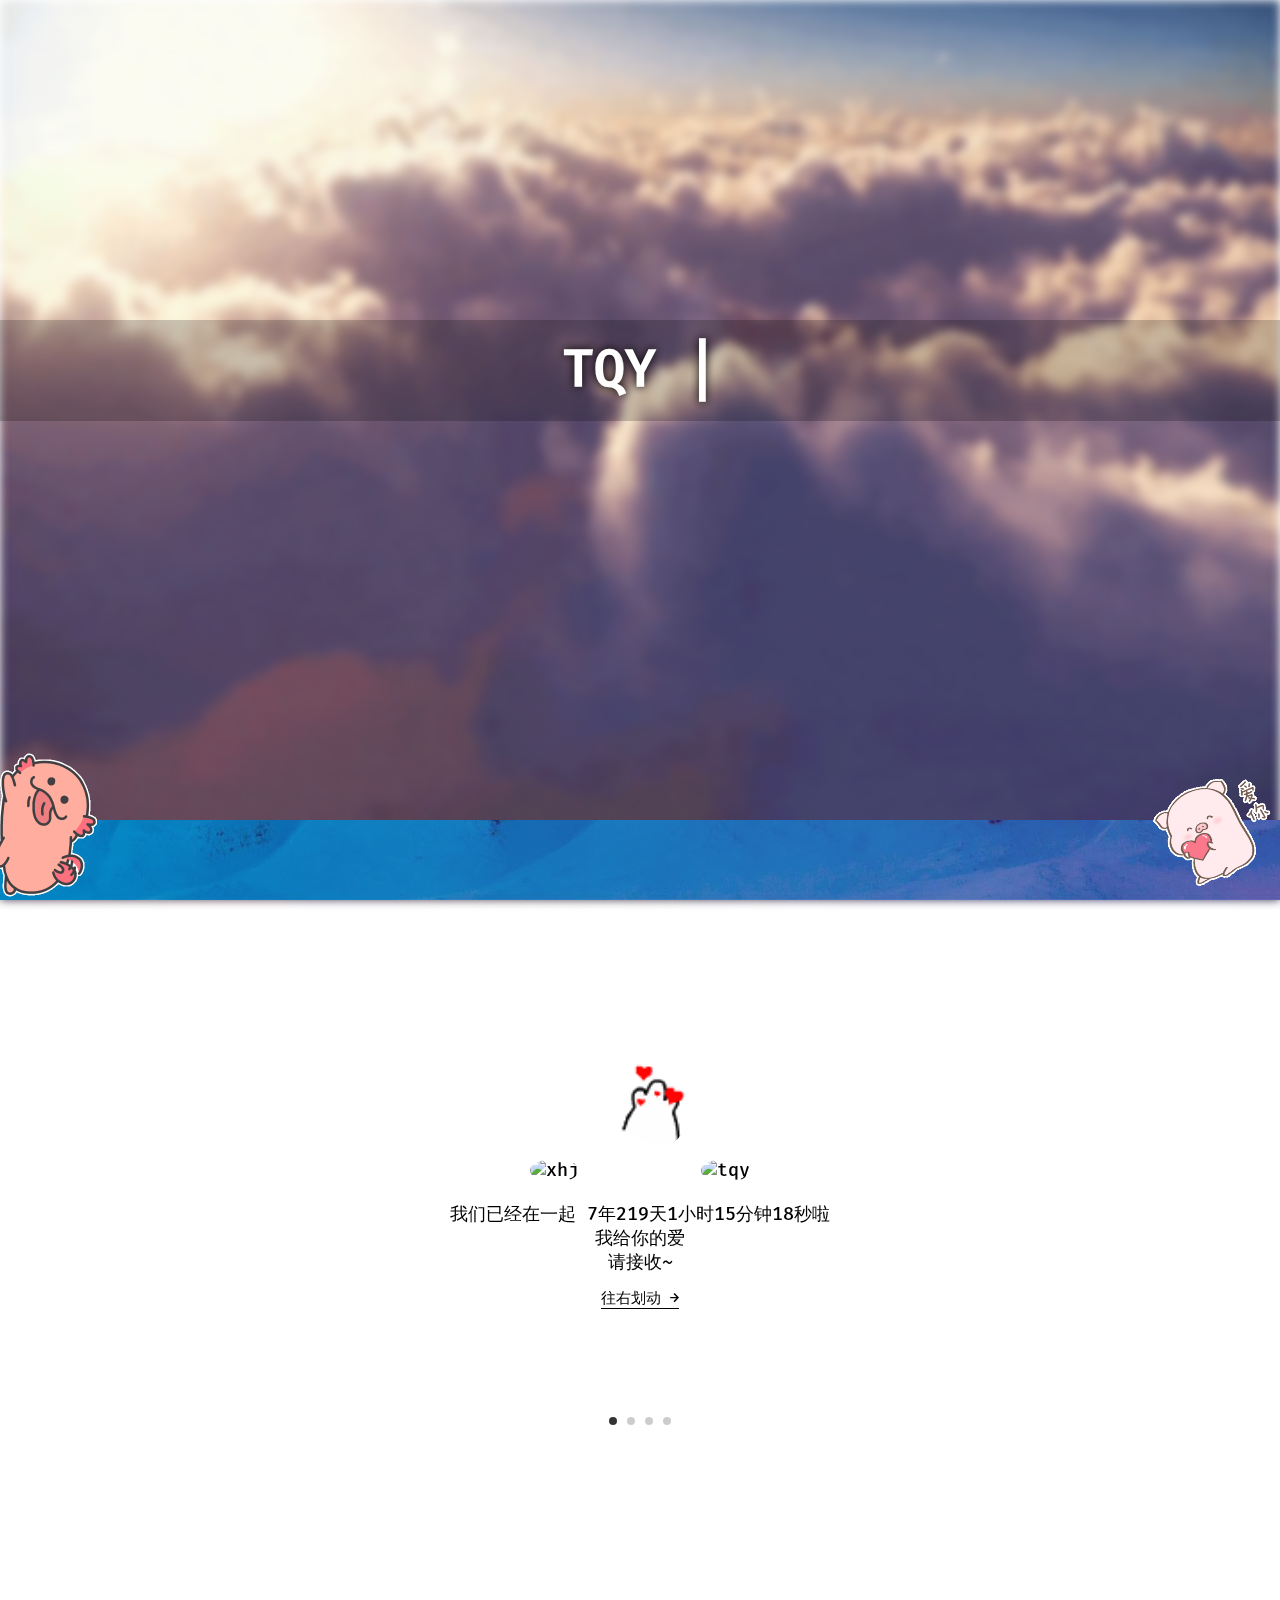
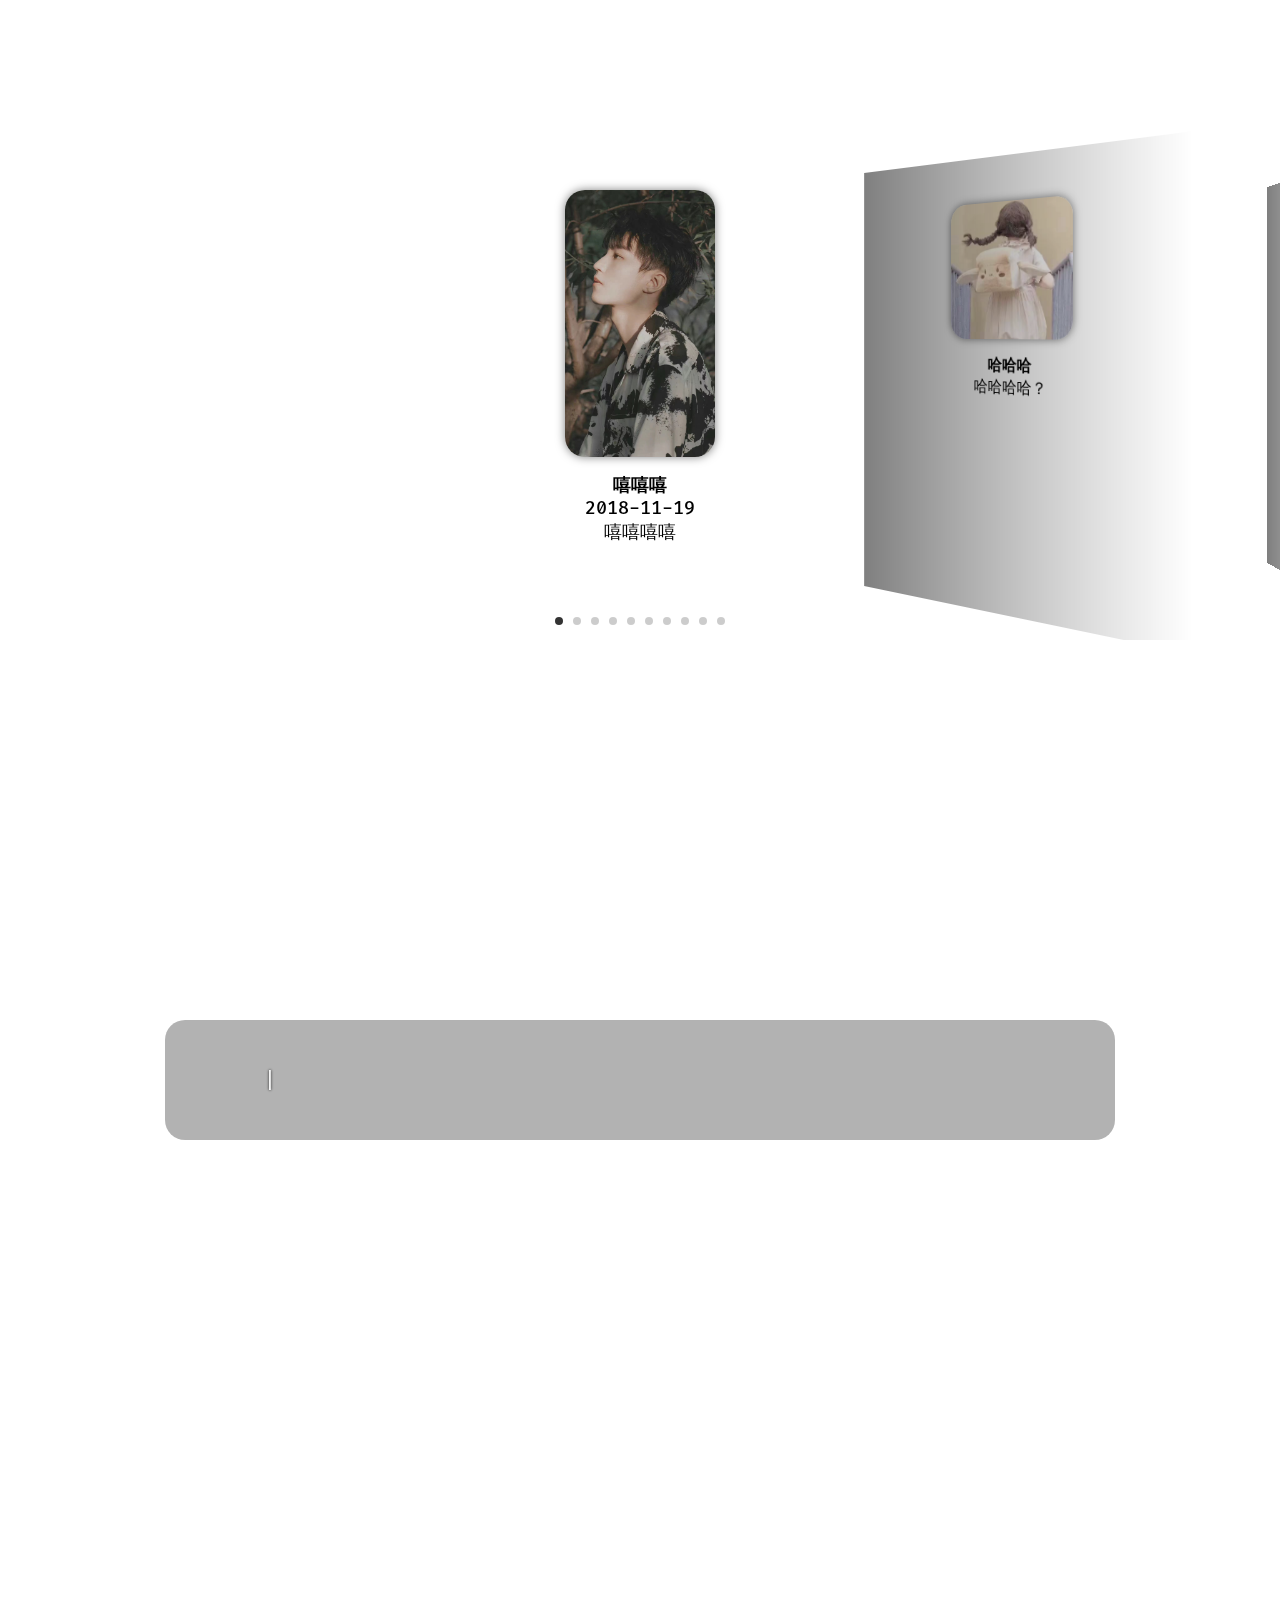
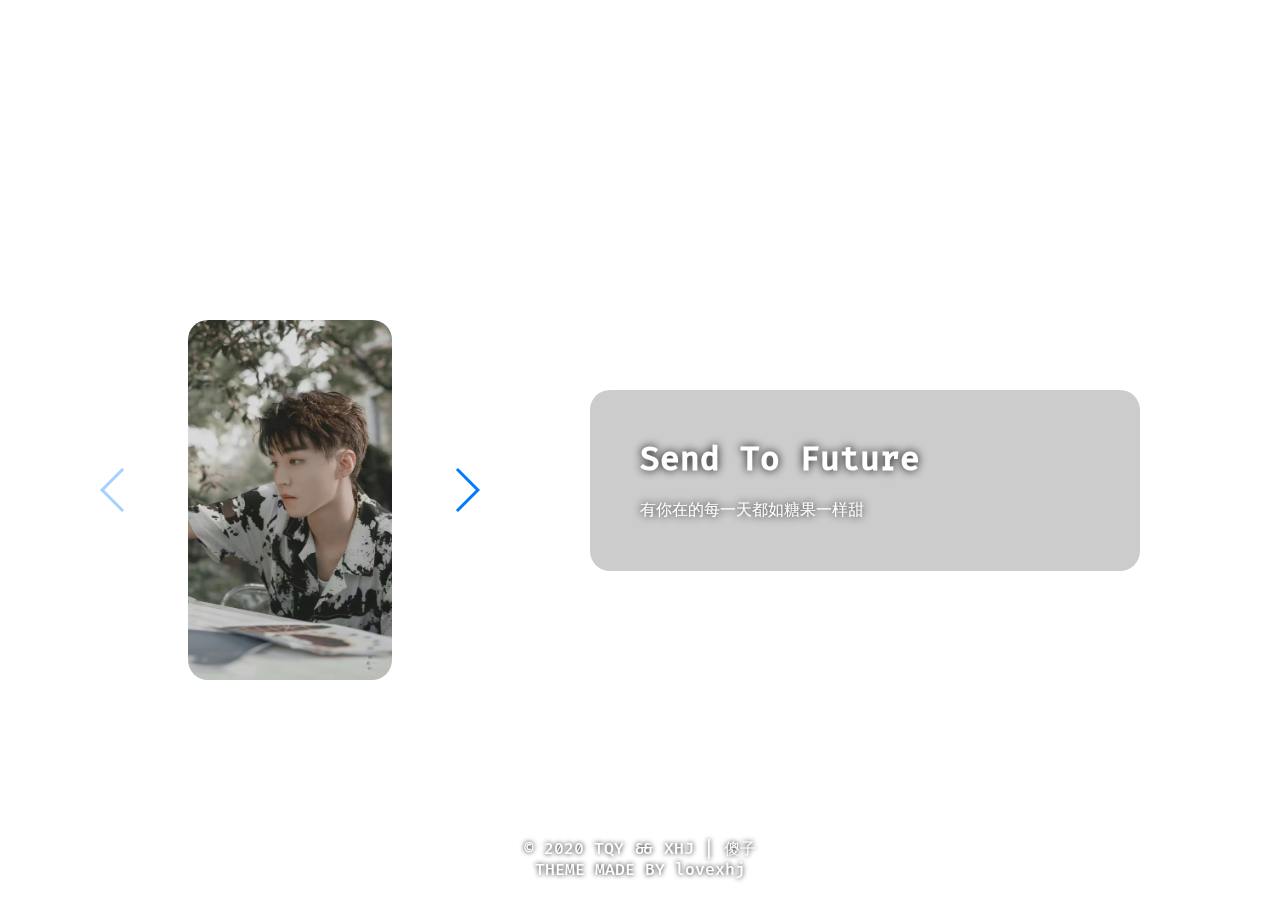
==== commit d101f231: "a" ====
--- a/biaobai/index.html
+++ b/biaobai/index.html
@@ -6,7 +6,7 @@
     <meta name="viewport"
         content="width=device-width,initial-scale=1.0,maximum-scale=1.0,minimum-scale=1.0,user-scalable=no">
     <link rel="icon" href="./favicon.ico">
-    <title>我来啦月月猪猪 无心源码网 sk.xiaoruipu.cn</title>
+    <title>我来啦月月猪猪 </title>
     <meta name="description" content="这是我们度过的第二年头，时间真的很快很快，有你的每一天我都很开心~">
     <meta name="keywords" content="nutssss,坚果,主页,博客,tqy,xhj">
     <link rel="stylesheet" type="text/css" href="./css/lovexhj.css">
@@ -58,9 +58,9 @@
                         <p class="catText">抱死你 ↑</p>
                         <p>这次我<b>超级超级超级超级</b></p>
                         <p>认真的写了一遍</p>
-                        <p style="font-size: 13px;">以 框架构造、
+                        <p style="font-size: 13px;">以 么么么
                             <span style="color: red; font-size: 16px;">爱你</span>、
-                            视觉体验、响应式 为核心制作
+                          搞笑
                         </p>
                         <span class="right">再划一次吧 →</span>
                     </div>
@@ -158,7 +158,7 @@
                     <div class="page2-box">
                         <img src="./images/page-2-10.jpg" alt="page2-10">
                         <p><b>More？</b></p>
-                        <p>篇幅有限，</p>
+                        <p>么么么，</p>
                         <p>么么么hahahahahah</p>
                     </div>
                 </div>
@@ -170,7 +170,7 @@
     <!-- 分页3 - 一段话 -->
     <div class="page page3">
         <div id="talkToXHJ">
-            <b>回顾上一个520</b>
+            <b>爱你每一天</b>
             <br />
            么么哒
             <br />
@@ -250,7 +250,7 @@
                 <p>
                     &copy; 2020 
                     <a href="https://sk.xiaoruipu.cn/">TQY && XHJ</a> | 
-                    <a href="https://sk.xiaoruipu.cn/">湘ICP备18015792号-2</a>
+                    <a href="https://sk.xiaoruipu.cn/">傻子</a>
                 </p>
                 <p>THEME MADE BY <a href="https://www.x6d.com">lovexhj</a></p>
             </div>
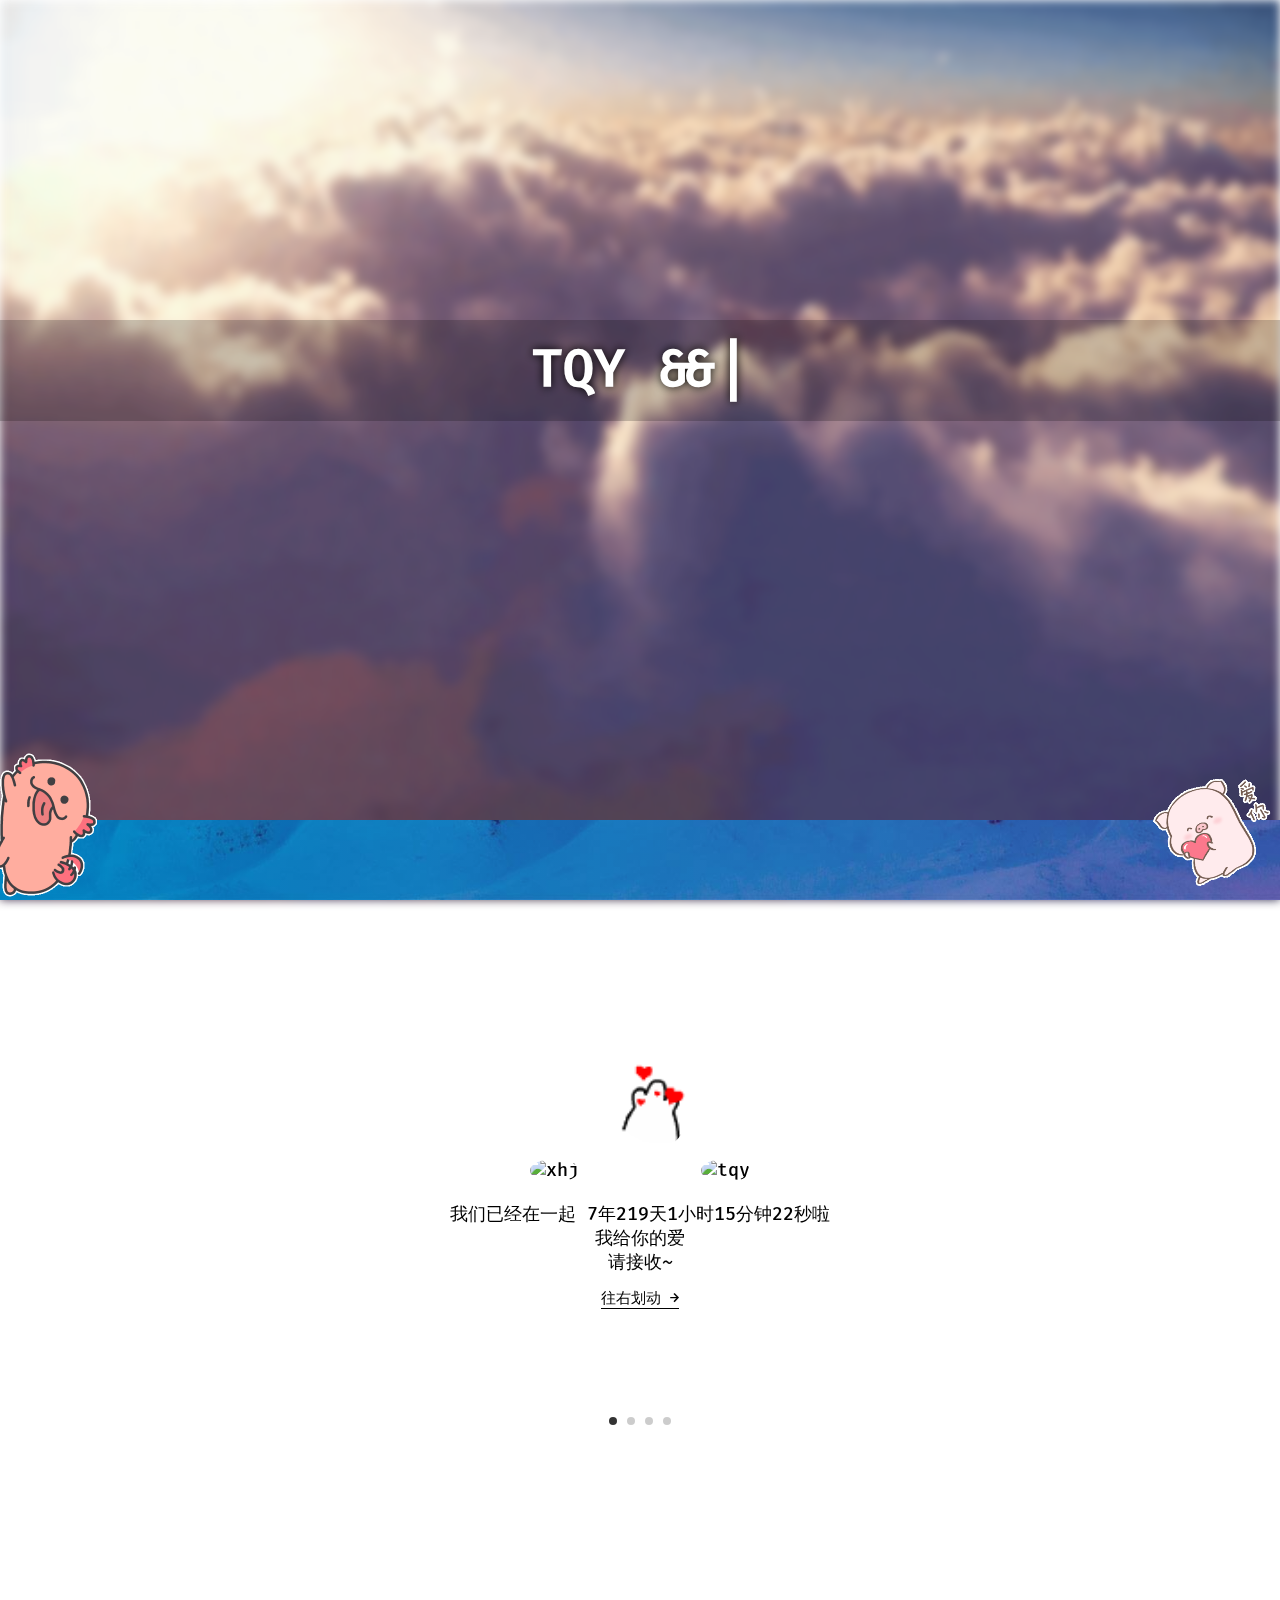
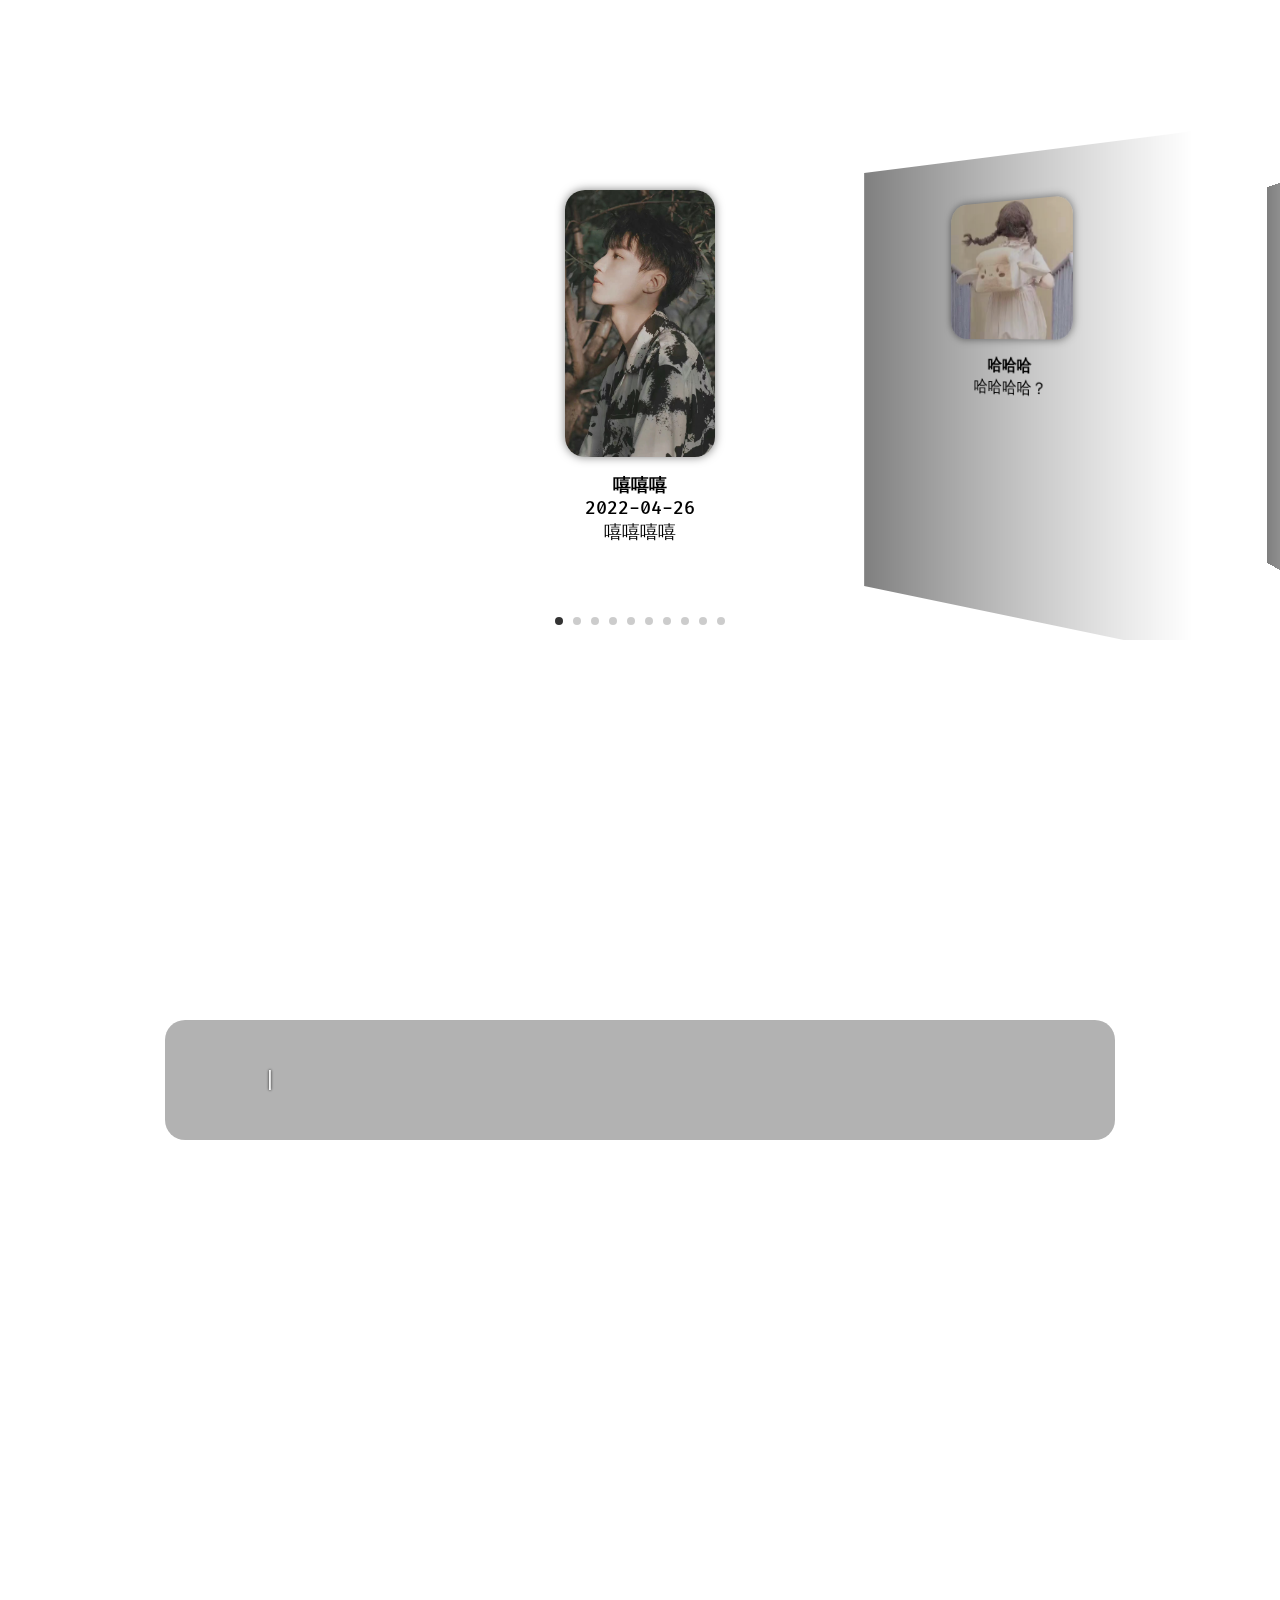
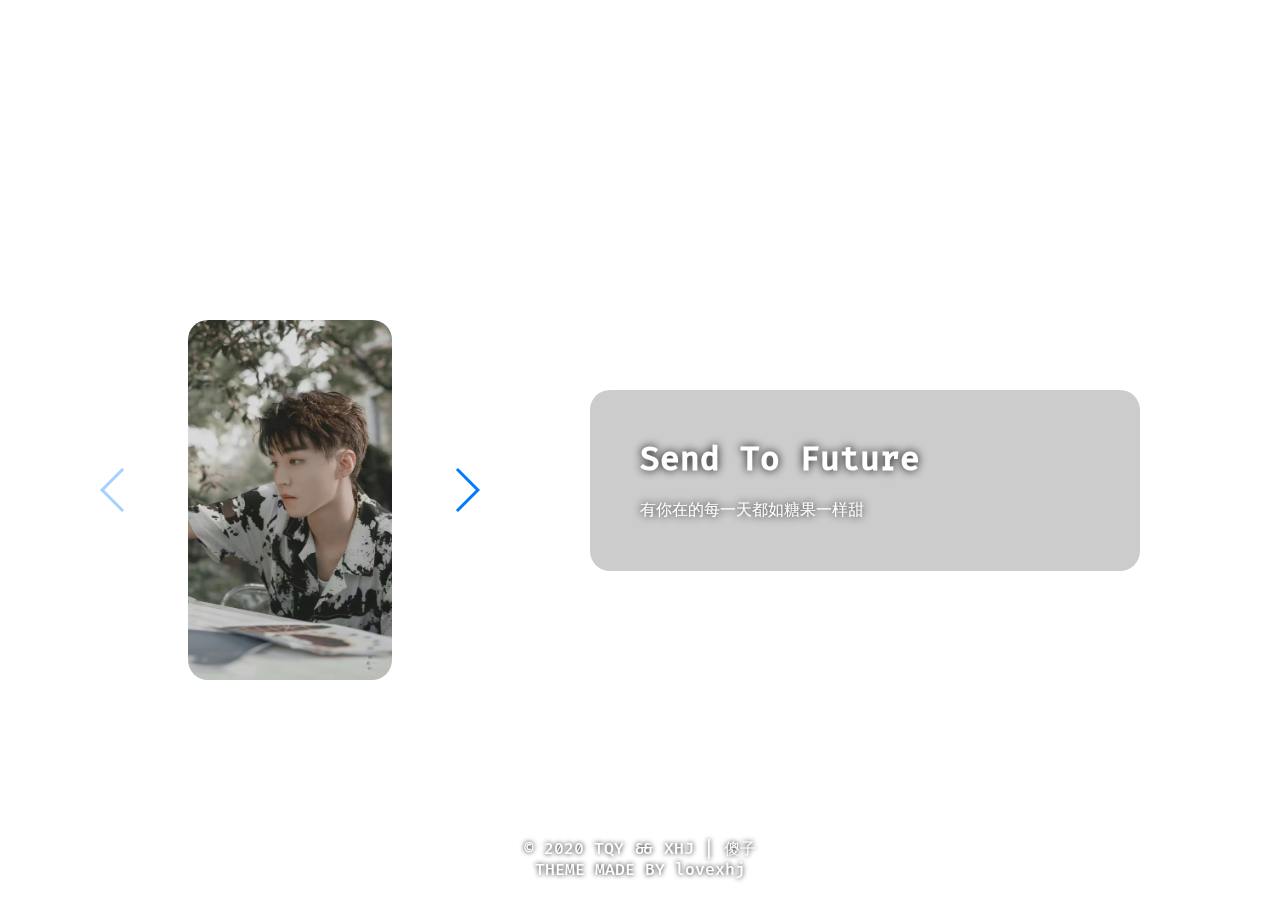
==== commit b1ba8654: "a" ====
--- a/biaobai/index.html
+++ b/biaobai/index.html
@@ -36,7 +36,7 @@
                         <img src="https://q1.qlogo.cn/g?b=qq&nk=304915556&s=640" alt="xhj">
                         <img src="./images/cat.gif" alt="cat">
                         <img src="https://q1.qlogo.cn/g?b=qq&nk=1656071287&s=640" alt="tqy">
-                        <p id="lovetime"></p>
+                        <p id="lovetime">我们已经在一起两年啦</p>
                         <p>我给你的爱</p>
                         <p>请接收~</p>
                         <span class="right">往右划动 →</span>
@@ -88,7 +88,7 @@
                     <div class="page2-box">
                         <img src="./images/page-2-1.jpg" alt="page2-1">
                         <p><b>嘻嘻嘻</b></p>
-                        <p>2018-11-19</p>
+                        <p>2022-04-26</p>
                         <p>嘻嘻嘻嘻</p>
                     </div>
                 </div>
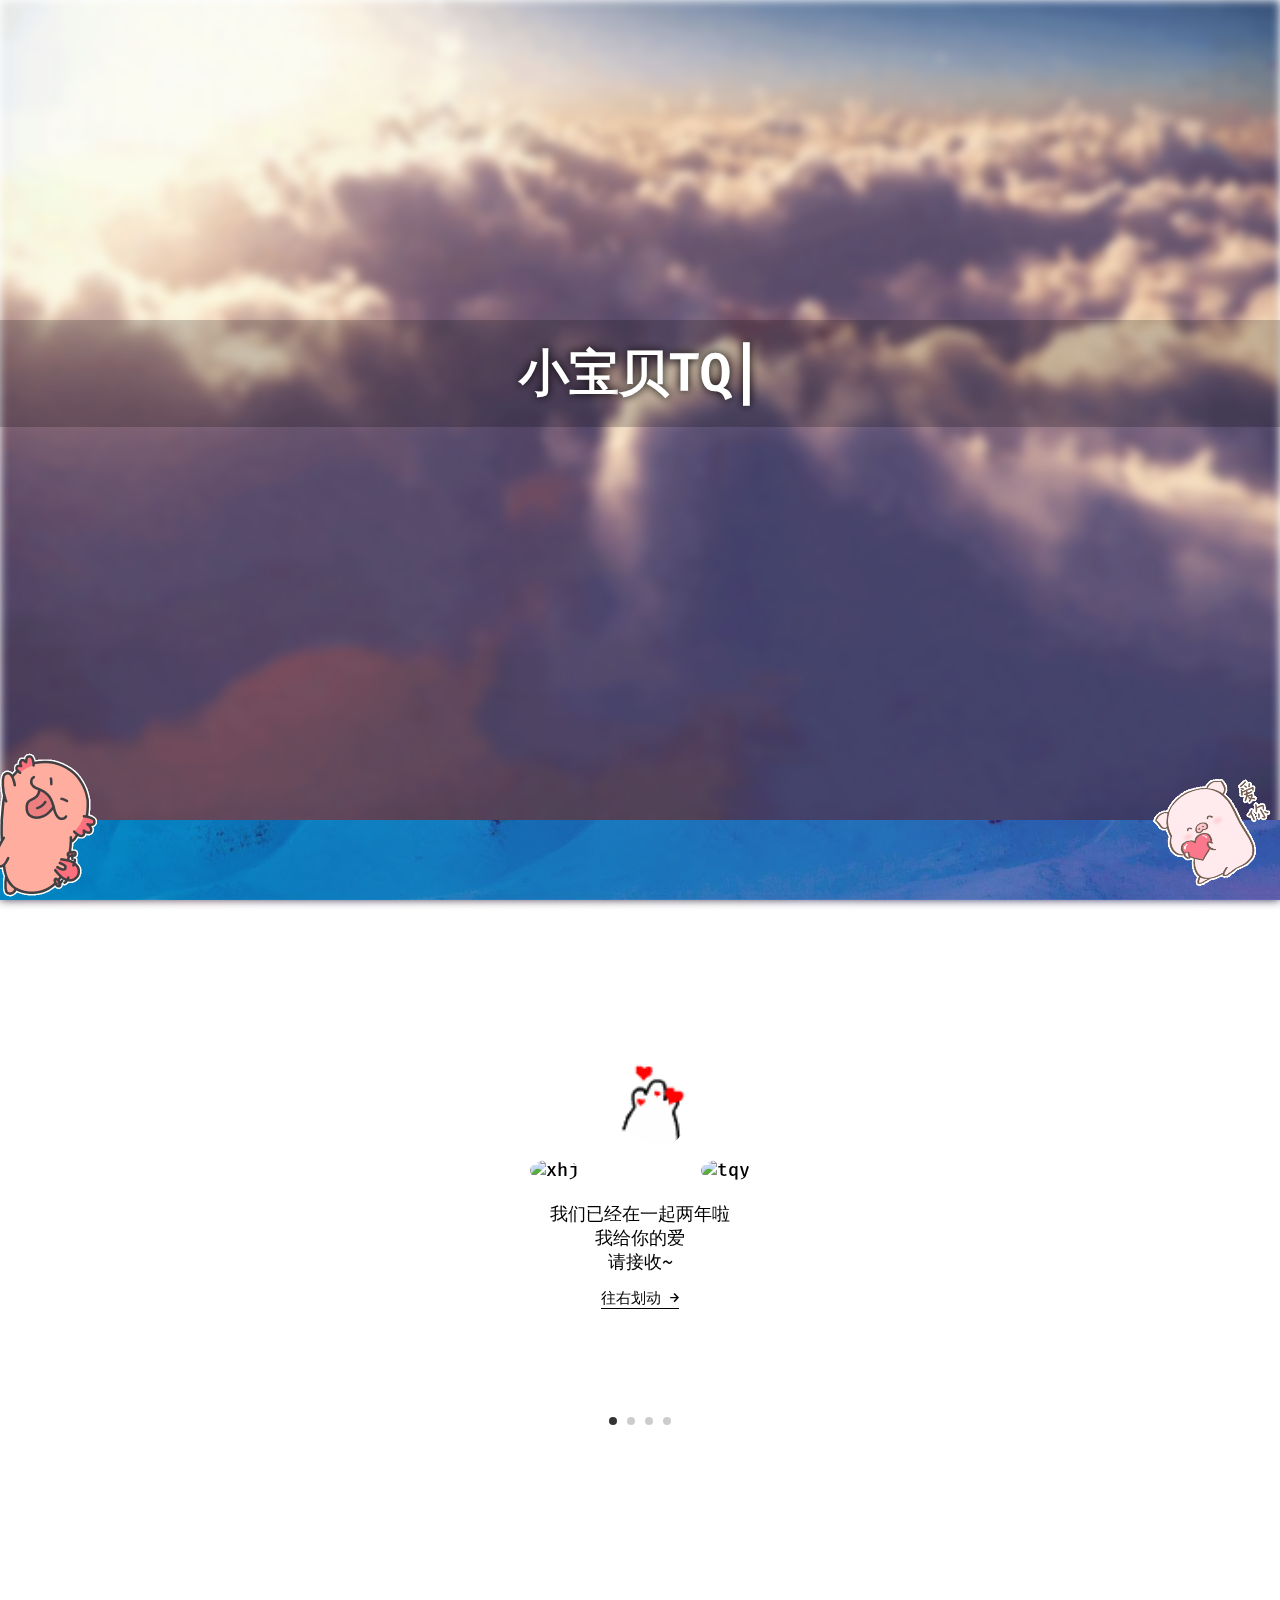
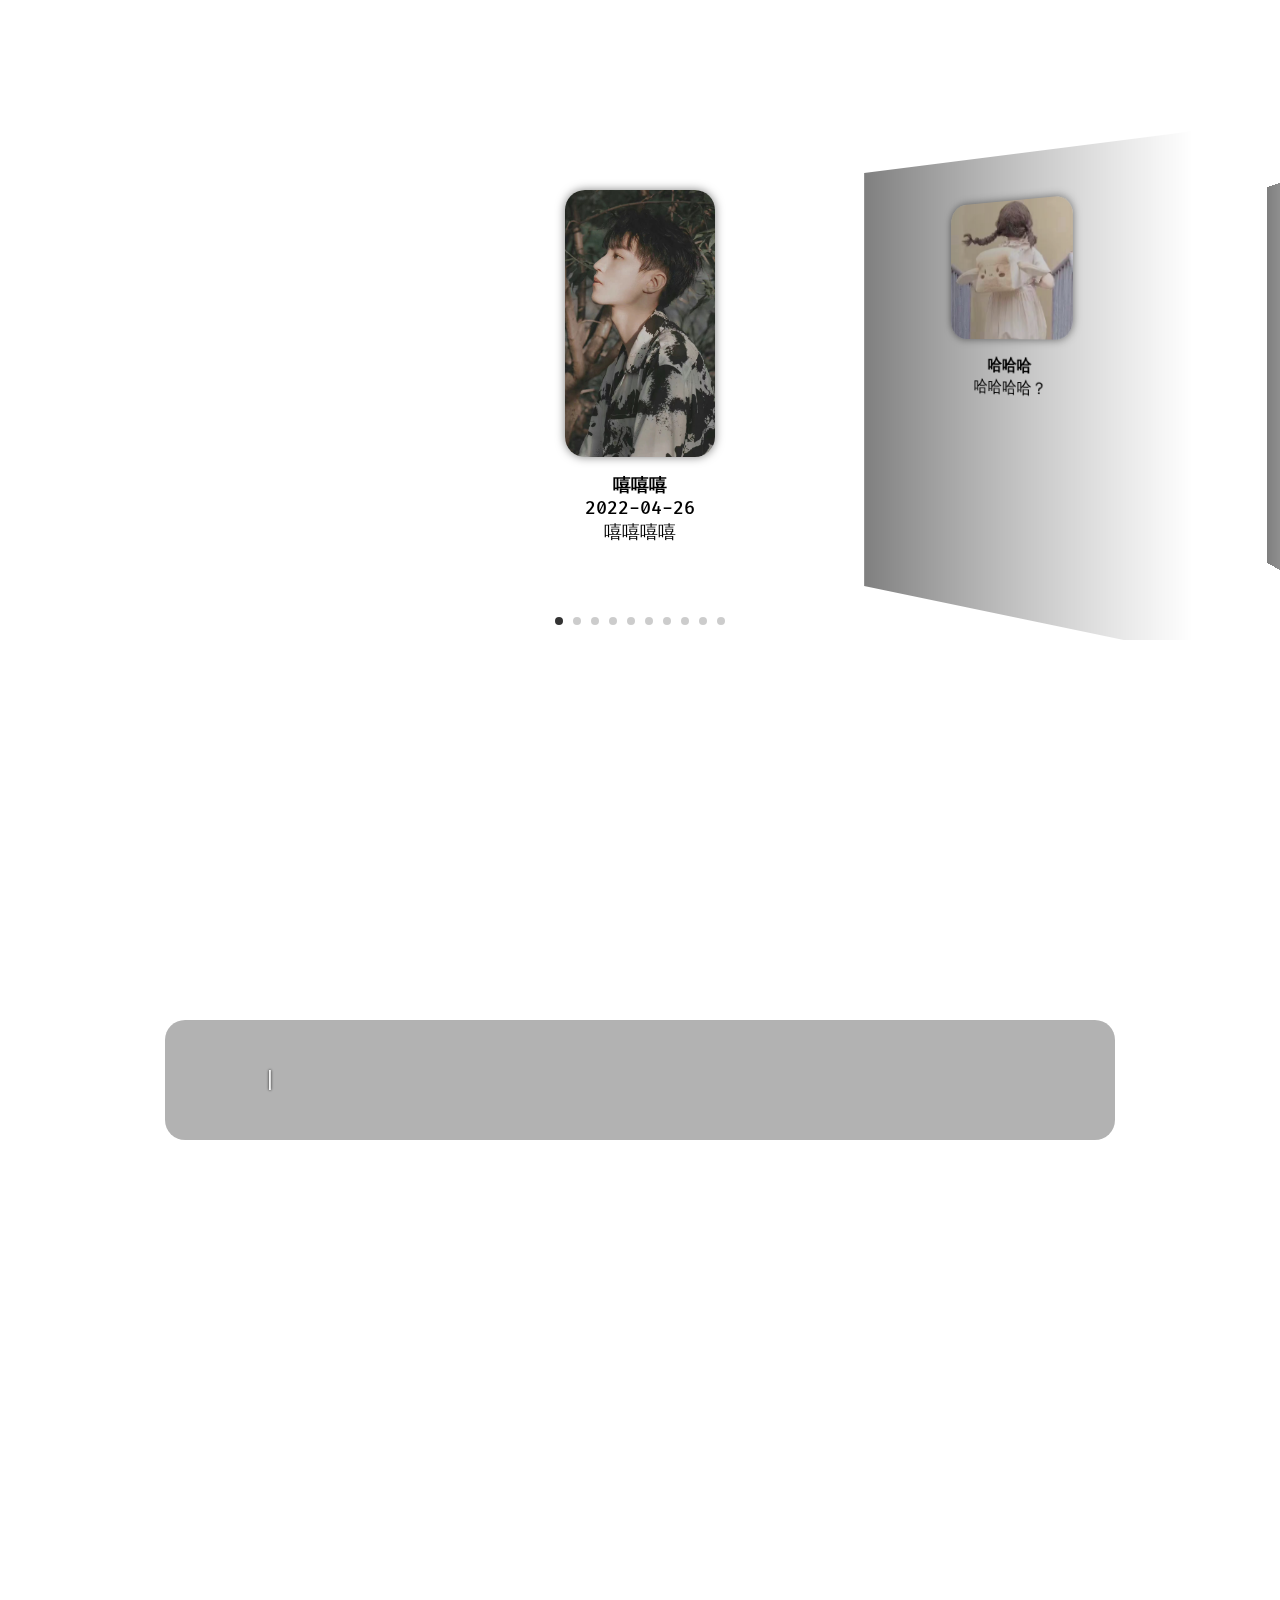
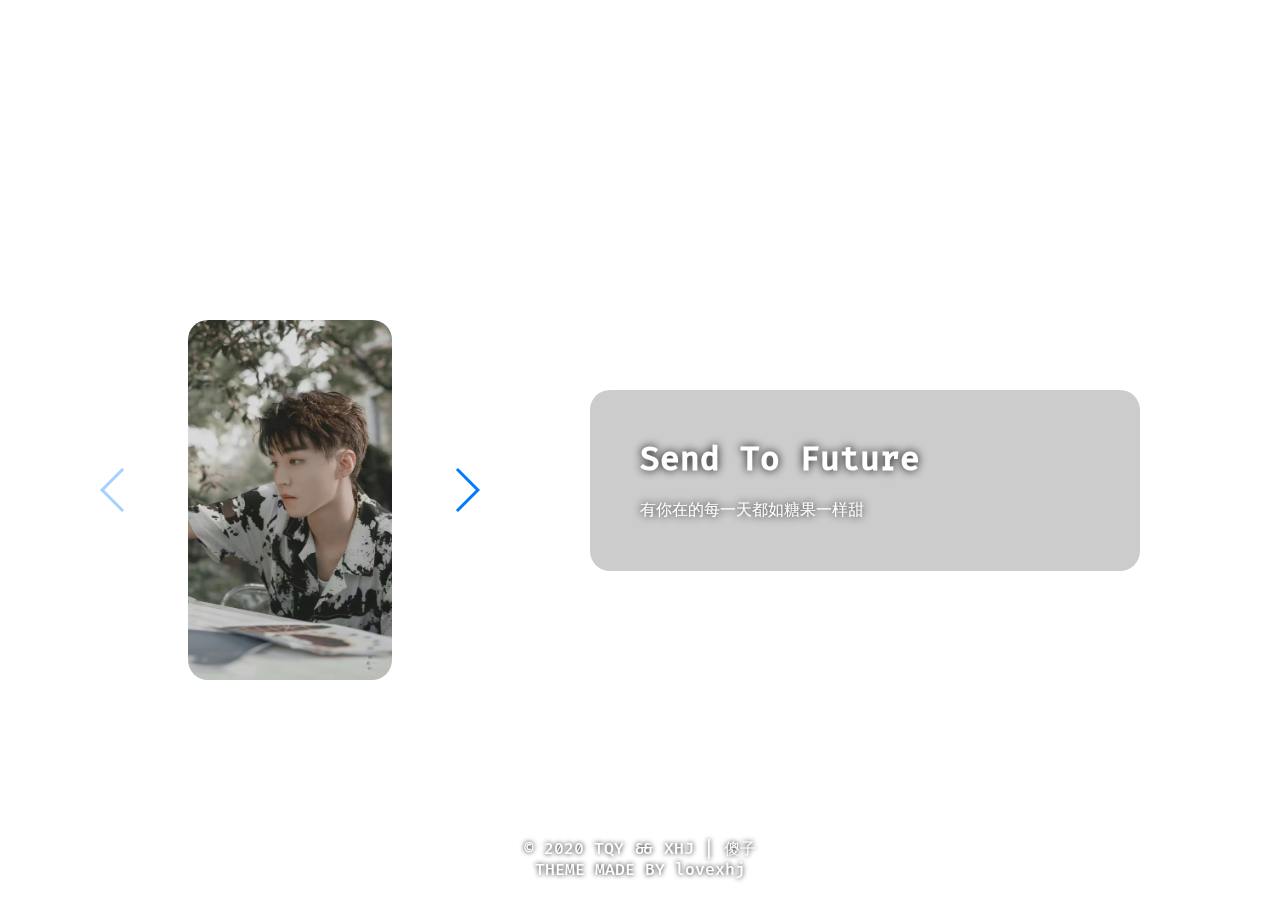
==== commit 8404c1a3: "s" ====
--- a/biaobai/index.html
+++ b/biaobai/index.html
@@ -24,7 +24,7 @@
     <!-- 标题板块 -->
     <div class="title">
         <img src="./images/bg1.gif" alt="bgGif">
-        <p id="tqyxhj"></p>
+        <p id="tqyxhj">小宝贝</p>
     </div>
 
     <!-- 分页1 - 骚话 -->
